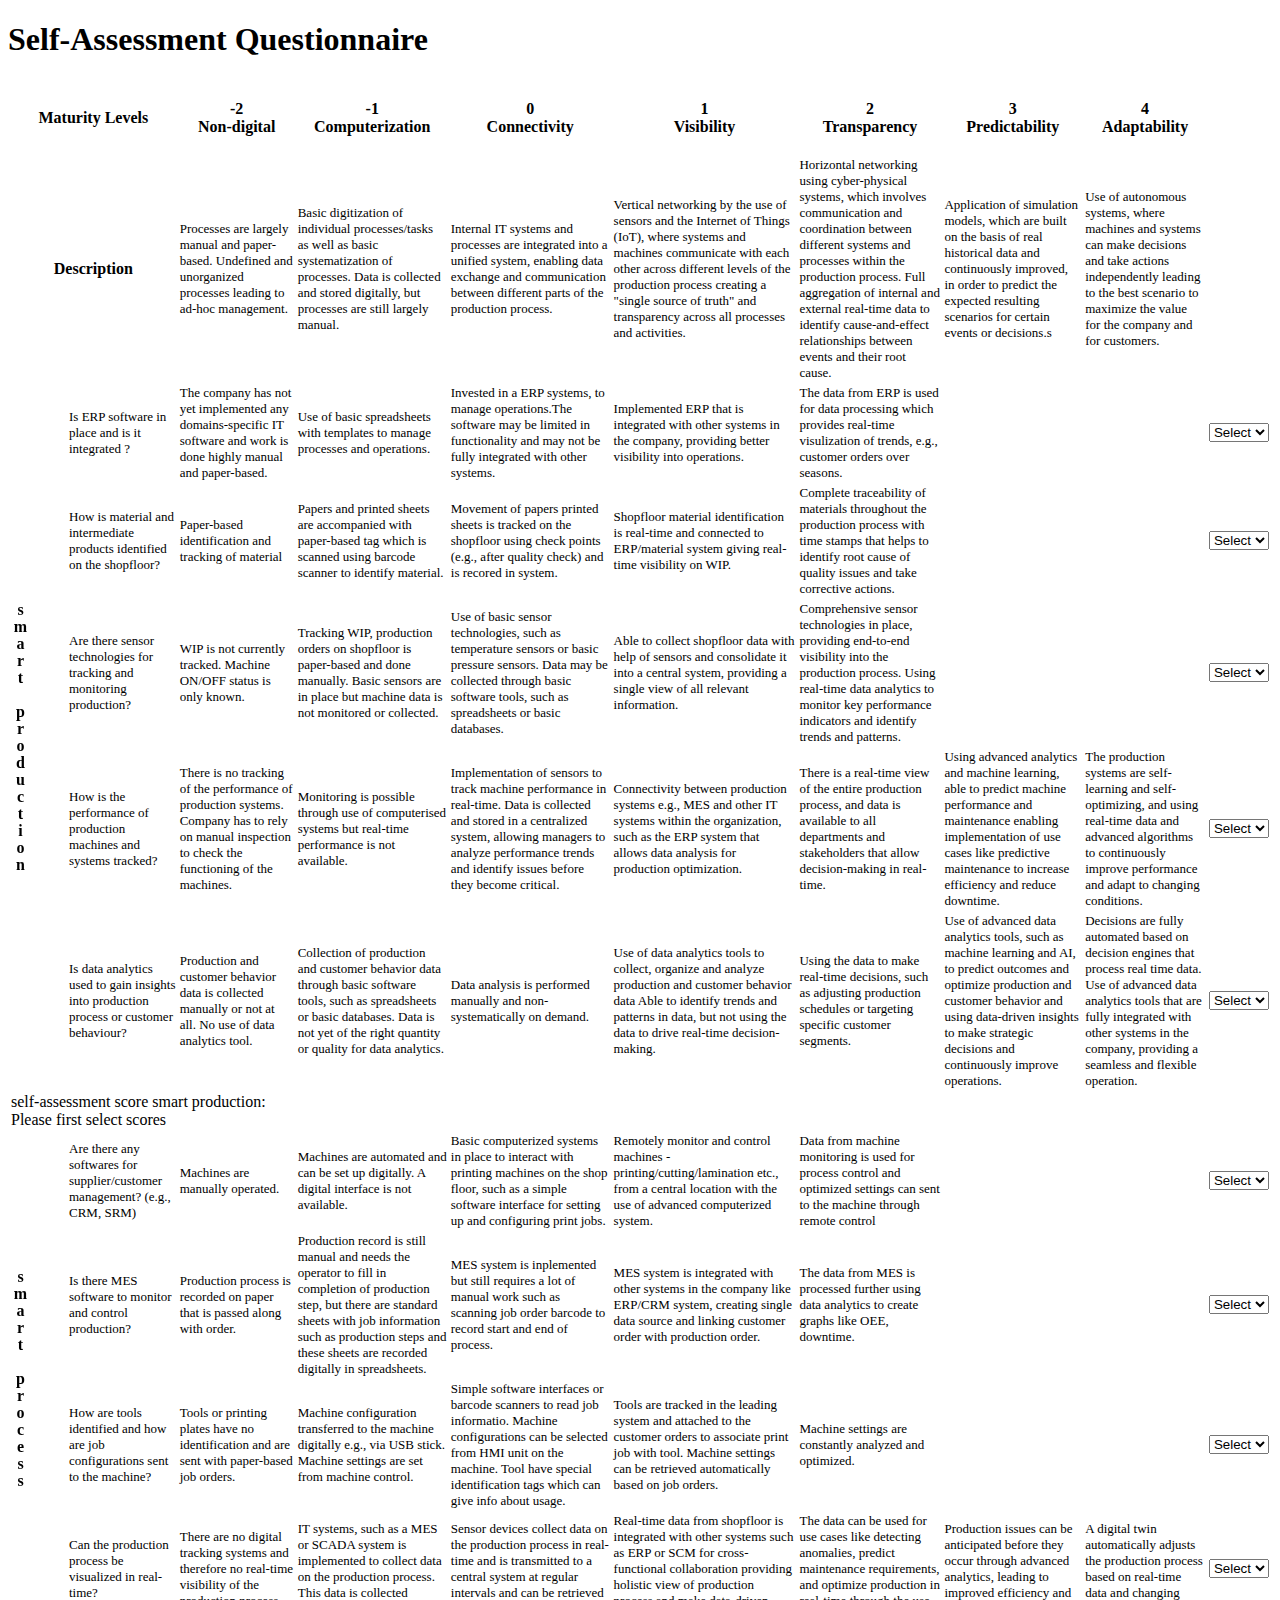
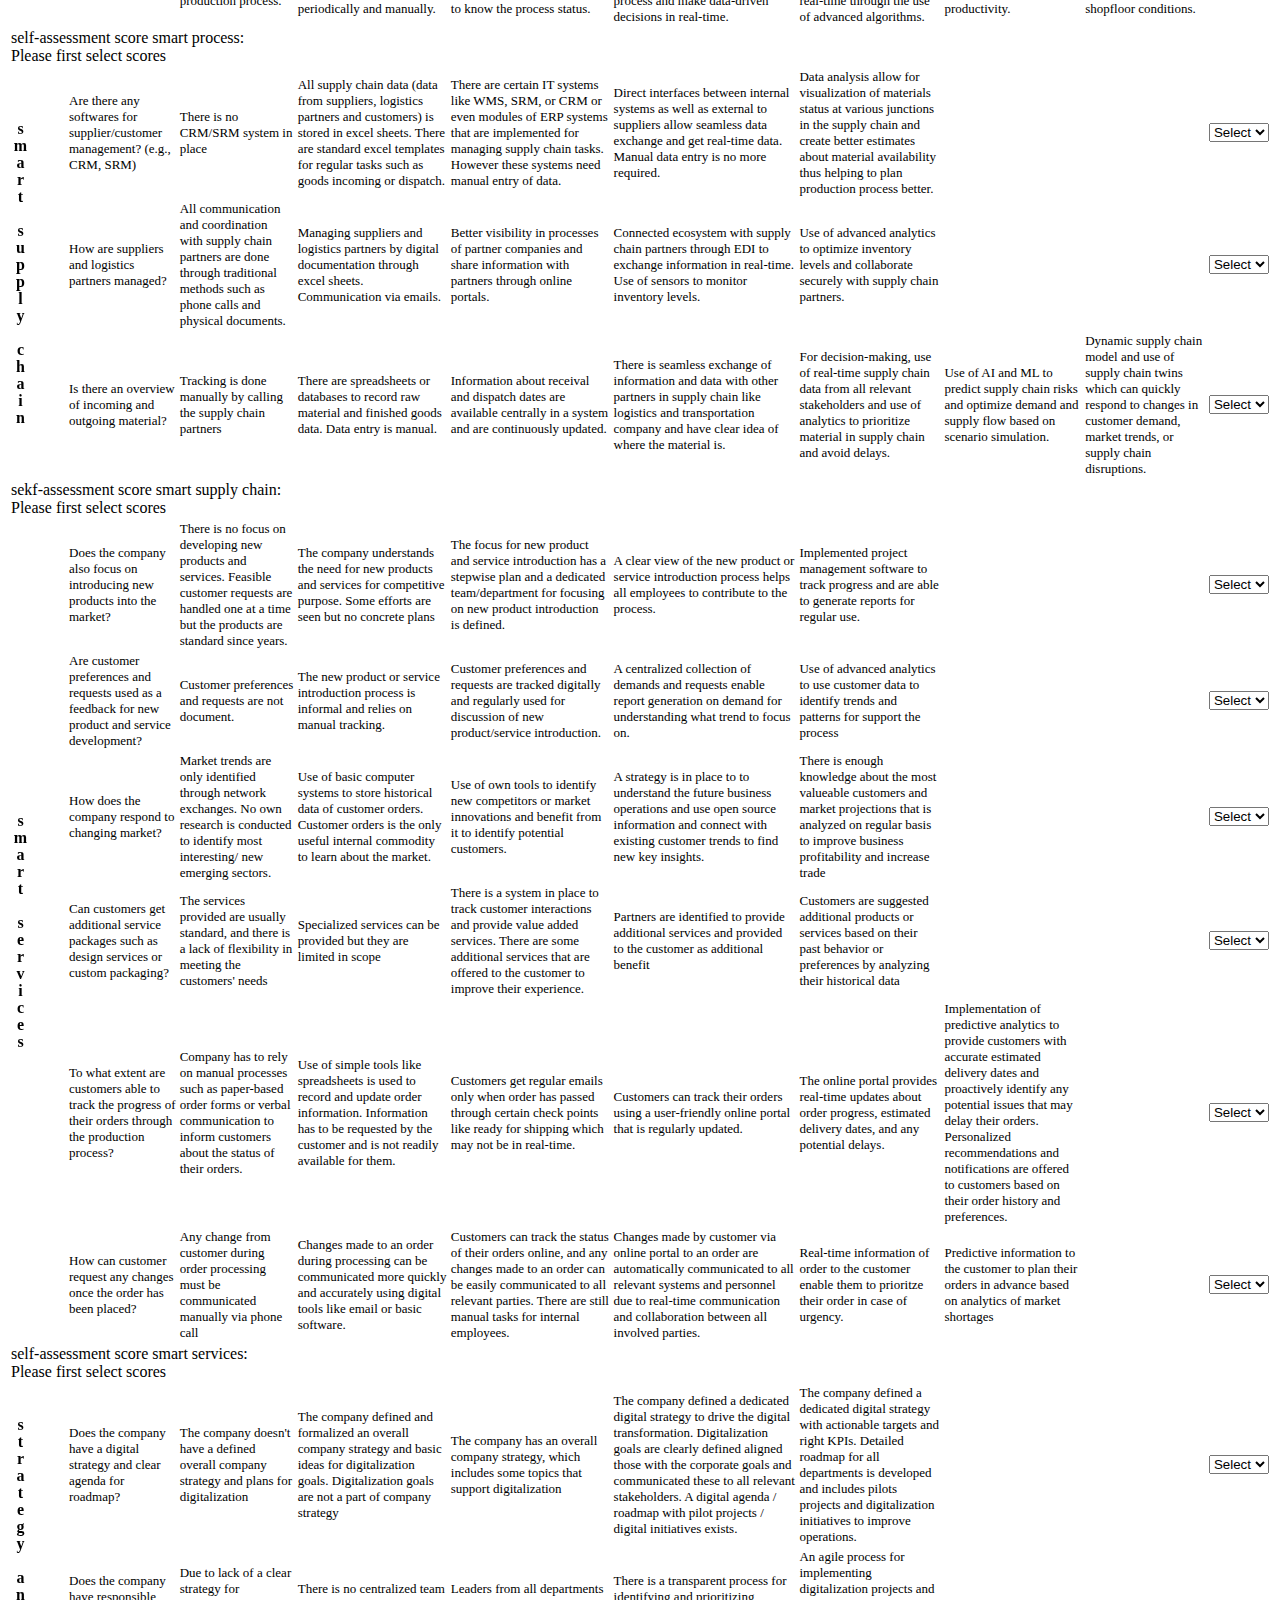
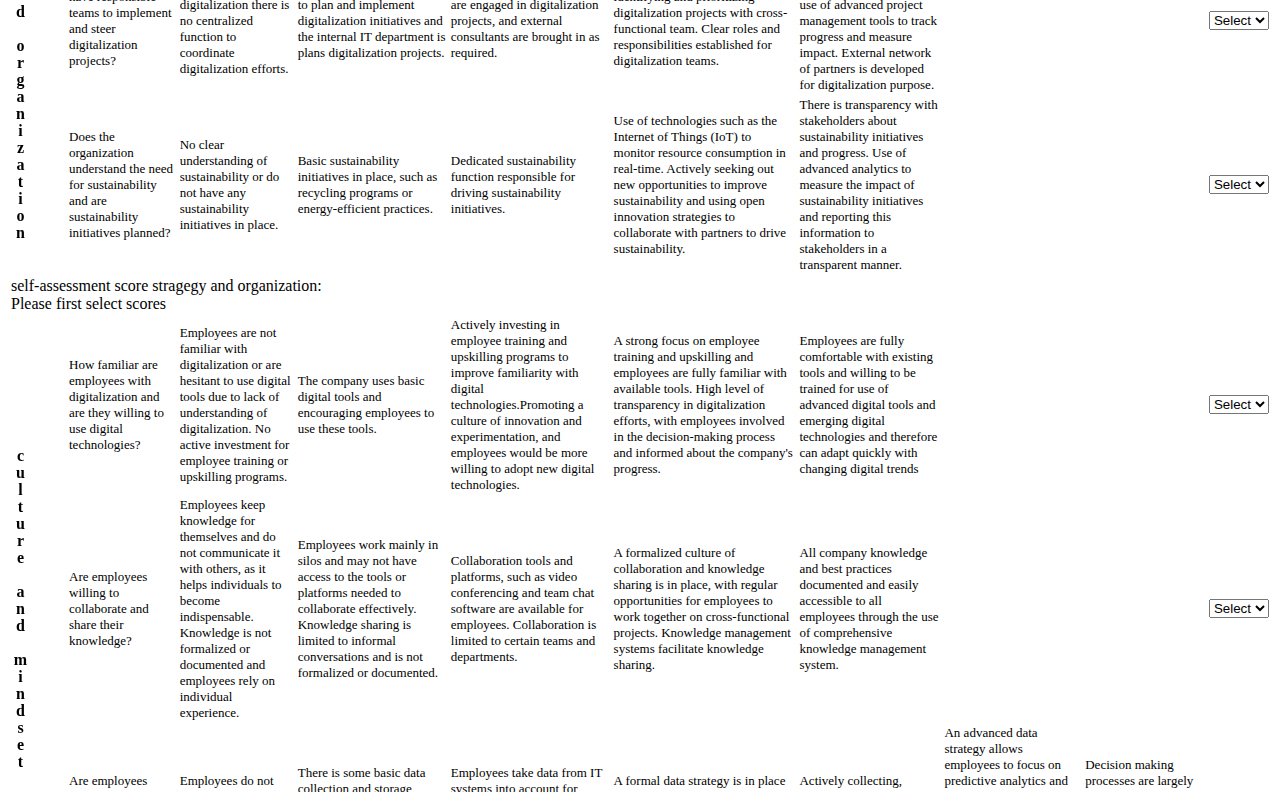
==== dick-questionnaire/index.html @ 184a1702 "chore: repository restructure" ====
<!doctype html>
<html lang="en">
  <head>
    <meta charset="utf-8">
    <meta name="viewport" content="width=device-width, initial-scale=1">
    <title>Self-Assessment Questionnaire</title>
    <script src="https://cdn.jsdelivr.net/npm/bootstrap@5.2.3/dist/js/bootstrap.bundle.min.js" integrity="sha384-kenU1KFdBIe4zVF0s0G1M5b4hcpxyD9F7jL+jjXkk+Q2h455rYXK/7HAuoJl+0I4" crossorigin="anonymous"></script>
    <script src="https://cdn.jsdelivr.net/npm/@popperjs/core@2.11.6/dist/umd/popper.min.js" integrity="sha384-oBqDVmMz9ATKxIep9tiCxS/Z9fNfEXiDAYTujMAeBAsjFuCZSmKbSSUnQlmh/jp3" crossorigin="anonymous"></script>
    <script src="https://cdn.jsdelivr.net/npm/bootstrap@5.2.3/dist/js/bootstrap.min.js" integrity="sha384-cuYeSxntonz0PPNlHhBs68uyIAVpIIOZZ5JqeqvYYIcEL727kskC66kF92t6Xl2V" crossorigin="anonymous"></script>
    <script src="./js/index.js"></script>
    <link href="https://cdn.jsdelivr.net/npm/bootstrap@5.2.3/dist/css/bootstrap.min.css" rel="stylesheet" integrity="sha384-rbsA2VBKQhggwzxH7pPCaAqO46MgnOM80zW1RWuH61DGLwZJEdK2Kadq2F9CUG65" crossorigin="anonymous">
    <link href="./css/index.css" rel="stylesheet" />
  </head>
  <body>
    <div class="container-fluid">
      <div class="row">
        <div class="col">
          <h1 class="text-center">Self-Assessment Questionnaire</h1>
        </div>
      </div>
      <div class="row">
        <table class="table">
          <thead>
            <tr>
              <th scope="col" colspan="2">Maturity Levels</th>
              <th scope="col">
                <div>-2</div>
                <div>Non-digital</div>
              </th>
              <th scope="col">
                <div>-1</div>
                <div>Computerization</div>
              </th>
              <th scope="col">
                <div>0</div>
                <div>Connectivity</div>
              </th>
              <th scope="col">
                <div>1</div>
                <div>Visibility</div>
              </th>
              <th scope="col">
                <div>2</div>
                <div>Transparency</div>
              </th>
              <th scope="col">
                <div>3</div>
                <div>Predictability</div>
              </th>
              <th scope="col">
                <div>4</div>
                <div>Adaptability</div>
              </th>
              <th scope="col"></th>
            </tr>
          </thead>
          <tbody>
            <tr>
              <th scope="row" colspan="2">Description</th>
              <td class="description">Processes are largely manual and paper-based. Undefined and unorganized processes leading to ad-hoc management.</td>
              <td class="description">Basic digitization of individual processes/tasks as well as basic systematization of processes. Data is collected and stored digitally, but processes are still largely manual.</td>
              <td class="description">Internal IT systems and processes are integrated into a unified system, enabling data exchange and communication between different parts of the production process.</td>
              <td class="description">Vertical networking by the use of sensors and the Internet of Things (IoT), where systems and machines communicate with each other across different levels of the production process creating a "single source of truth" and transparency across all processes and activities.</td>
              <td class="description">Horizontal networking using cyber-physical systems, which involves communication and coordination between different systems and processes within the production process. Full aggregation of internal and external real-time data to identify cause-and-effect relationships between events and their root cause.</td>
              <td class="description">Application of simulation models, which are built on the basis of real historical data and continuously improved, in order to predict the expected resulting scenarios for certain events or decisions.s</td>
              <td class="description">Use of autonomous systems, where machines and systems can make decisions and take actions independently leading to the best scenario to maximize the value for the company and for customers.</td>
              <td class="description"></td>
            </tr>








            <tr class="smart-production">
              <th class="vertical-container" scope="row" rowspan="5">
                <div class="vertical text-uppercase">smart production</div>
              </th>
              <td class="description">Is ERP software in place and is it integrated ?</td>
              <td class="description">The company has not yet implemented any domains-specific IT software and work is done highly manual and paper-based.</td>
              <td class="description">Use of basic spreadsheets with templates to manage processes and operations.</td>
              <td class="description">Invested in a ERP systems, to manage operations.The software may be limited in functionality and may not be fully integrated with other systems.</td>
              <td class="description">Implemented ERP that is integrated with other systems in the company, providing better visibility into operations.</td>
              <td class="description">The data from ERP is used for data processing which provides real-time visulization of trends, e.g., customer orders over seasons.</td>
              <td></td>
              <td></td>
              <td>
                <select class="custom-select" onchange='selectHandler("smart-production")()'>
                  <option selected>Select</option>
                  <option value="-2">-2</option>
                  <option value="-1">-1</option>
                  <option value="0">0</option>
                  <option value="1">1</option>
                  <option value="2">2</option>
                </select>
              </td>
            </tr>
            <tr class="smart-production">
              <td class="description">How is material and intermediate products identified on the shopfloor?</td>
              <td class="description">Paper-based identification and tracking of material</td>
              <td class="description">Papers and printed sheets are accompanied with paper-based tag which is scanned using barcode scanner to identify material.</td>
              <td class="description">Movement of papers printed sheets is tracked on the shopfloor using check points (e.g., after quality check) and is recored in system.</td>
              <td class="description">Shopfloor material identification is real-time and connected to ERP/material system giving real-time visibility on WIP.</td>
              <td class="description">Complete traceability of materials throughout the production process with time stamps that helps to identify root cause of quality issues and take corrective actions.</td>
              <td></td>
              <td></td>
              <td>
                <select class="custom-select" onchange='selectHandler("smart-production")()'>
                  <option selected>Select</option>
                  <option value="-2">-2</option>
                  <option value="-1">-1</option>
                  <option value="0">0</option>
                  <option value="1">1</option>
                  <option value="2">2</option>
                </select>
              </td>
            </tr>
            <tr class="smart-production">
              <td class="description">Are there sensor technologies for tracking and monitoring production?</td>
              <td class="description">WIP is not currently tracked. Machine ON/OFF status is only known.</td>
              <td class="description">Tracking WIP, production orders on shopfloor is paper-based and done manually. Basic sensors are in place but machine data is not monitored or collected.</td>
              <td class="description">Use of basic sensor technologies, such as temperature sensors or basic pressure sensors. Data may be collected through basic software tools, such as spreadsheets or basic databases.</td>
              <td class="description">Able to collect shopfloor data with help of sensors and consolidate it into a central system, providing a single view of all relevant information.</td>
              <td class="description">Comprehensive sensor technologies in place, providing end-to-end visibility into the production process. Using real-time data analytics to monitor key performance indicators and identify trends and patterns.</td>
              <td></td>
              <td></td>
              <td>
                <select class="custom-select" onchange='selectHandler("smart-production")()'>
                  <option selected>Select</option>
                  <option value="-2">-2</option>
                  <option value="-1">-1</option>
                  <option value="0">0</option>
                  <option value="1">1</option>
                  <option value="2">2</option>
                </select>
              </td>
            </tr>
            <tr class="smart-production">
              <td class="description">How is the performance of production machines and systems tracked?</td>
              <td class="description">There is no tracking of the performance of production systems. Company has to rely on manual inspection to check the functioning of the machines.</td>
              <td class="description">Monitoring is possible through use of computerised systems but real-time performance is not available.</td>
              <td class="description">Implementation of sensors to track machine performance in real-time. Data is collected and stored in a centralized system, allowing managers to analyze performance trends and identify issues before they become critical.</td>
              <td class="description">Connectivity between production systems e.g., MES and other IT systems within the organization, such as the ERP system that allows data analysis for production optimization.</td>
              <td class="description">There is a real-time view of the entire production process, and data is available to all departments and stakeholders that allow decision-making in real-time.</td>
              <td class="description">Using advanced analytics and machine learning, able to predict machine performance and maintenance enabling implementation of use cases like predictive maintenance to increase efficiency and reduce downtime.</td>
              <td class="description">The production systems are self-learning and self-optimizing, and using real-time data and advanced algorithms to continuously improve performance and adapt to changing conditions.</td>
              <td>
                <select class="custom-select" onchange='selectHandler("smart-production")()'>
                  <option selected>Select</option>
                  <option value="-2">-2</option>
                  <option value="-1">-1</option>
                  <option value="0">0</option>
                  <option value="1">1</option>
                  <option value="2">2</option>
                  <option value="3">3</option>
                  <option value="4">4</option>
                </select>
              </td>
            </tr>
            <tr class="smart-production">
              <td class="description">Is data analytics used to gain insights into production process or customer behaviour?</td>
              <td class="description">Production and customer behavior data is collected manually or not at all. No use of data analytics tool.</td>
              <td class="description">Collection of production and customer behavior data through basic software tools, such as spreadsheets or basic databases. Data is not yet of the right quantity or quality for data analytics.</td>
              <td class="description">Data analysis is performed manually and non-systematically on demand.</td>
              <td class="description">Use of data analytics tools to collect, organize and analyze production and customer behavior data Able to identify trends and patterns in data, but not using the data to drive real-time decision-making.</td>
              <td class="description">Using the data to make real-time decisions, such as adjusting production schedules or targeting specific customer segments.</td>
              <td class="description">Use of advanced data analytics tools, such as machine learning and AI, to predict outcomes and optimize production and customer behavior and using data-driven insights to make strategic decisions and continuously improve operations.</td>
              <td class="description">Decisions are fully automated based on decision engines that process real time data. Use of advanced data analytics tools that are fully integrated with other systems in the company, providing a seamless and flexible operation.</td>
              <td>
                <select class="custom-select" onchange='selectHandler("smart-production")()'>
                  <option selected>Select</option>
                  <option value="-2">-2</option>
                  <option value="-1">-1</option>
                  <option value="0">0</option>
                  <option value="1">1</option>
                  <option value="2">2</option>
                  <option value="3">3</option>
                  <option value="4">4</option>
                </select>
              </td>
            </tr>
            <tr class="smart-production">
              <td class="text-center" colspan="10">
                <div class="text-uppercase">self-assessment score smart production:</div>
                <div class="score">Please first select scores</div>
              </td>
            </tr>








            <tr class="smart-process">
              <th scope="row" rowspan="4">
                <div class="vertical text-uppercase">smart process</div>
              </th>
              <td class="description">Are there any softwares for supplier/customer management? (e.g., CRM, SRM)</td>
              <td class="description">Machines are manually operated.</td>
              <td class="description">Machines are automated and can be set up digitally. A digital interface is not available.</td>
              <td class="description">Basic computerized systems in place to interact with printing machines on the shop floor, such as a simple software interface for setting up and configuring print jobs.</td>
              <td class="description">Remotely monitor and control machines - printing/cutting/lamination etc., from a central location with the use of advanced computerized system.</td>
              <td class="description">Data from machine monitoring is used for process control and optimized settings can sent to the machine through remote control</td>
              <td></td>
              <td></td>
              <td>
                <select class="custom-select" onchange='selectHandler("smart-process")()'>
                  <option selected>Select</option>
                  <option value="-2">-2</option>
                  <option value="-1">-1</option>
                  <option value="0">0</option>
                  <option value="1">1</option>
                  <option value="2">2</option>
                </select>
              </td>
            </tr>
            <tr class="smart-process">
              <td class="description">Is there MES software to monitor and control production?</td>
              <td class="description">Production process is recorded on paper that is passed along with order.</td>
              <td class="description">Production record is still manual and needs the operator to fill in completion of production step, but there are standard sheets with job information such as production steps and these sheets are recorded digitally in spreadsheets.</td>
              <td class="description">MES system is inplemented but still requires a lot of manual work such as scanning job order barcode to record start and end of process.</td>
              <td class="description">MES system is integrated with other systems in the company like ERP/CRM system, creating single data source and linking customer order with production order.</td>
              <td class="description">The data from MES is processed further using data analytics to create graphs like OEE, downtime. </td>
              <td></td>
              <td></td>
              <td>
                <select class="custom-select" onchange='selectHandler("smart-process")()'>
                  <option selected>Select</option>
                  <option value="-2">-2</option>
                  <option value="-1">-1</option>
                  <option value="0">0</option>
                  <option value="1">1</option>
                  <option value="2">2</option>
                </select>
              </td>
            </tr>
            <tr class="smart-process">
              <td class="description">How are tools identified and how are job configurations sent to the machine?</td>
              <td class="description">Tools or printing plates have no identification and are sent with paper-based job orders. </td>
              <td class="description">Machine configuration transferred to the machine digitally e.g., via USB stick. Machine settings are set from machine control.</td>
              <td class="description">Simple software interfaces or barcode scanners to read job informatio. Machine configurations can be selected from HMI unit on the machine. Tool have special identification tags which can give info about usage.</td>
              <td class="description">Tools are tracked in the leading system and attached to the customer orders to associate print job with tool. Machine settings can be retrieved automatically based on job orders.</td>
              <td class="description">Machine settings are constantly analyzed and optimized. </td>
              <td></td>
              <td></td>
              <td>
                <select class="custom-select" onchange='selectHandler("smart-process")()'>
                  <option selected>Select</option>
                  <option value="-2">-2</option>
                  <option value="-1">-1</option>
                  <option value="0">0</option>
                  <option value="1">1</option>
                  <option value="2">2</option>
                </select>
              </td>
            </tr>
            <tr class="smart-process">
              <td class="description">Can the production process be visualized in real-time?</td>
              <td class="description">There are no digital tracking systems and therefore no real-time visibility of the production process.</td>
              <td class="description">IT systems, such as a MES or SCADA system is implemented to collect data on the production process. This data is collected periodically and manually.</td>
              <td class="description">Sensor devices collect data on the production process in real-time and is transmitted to a central system at regular intervals and can be retrieved to know the process status.</td>
              <td class="description">Real-time data from shopfloor is integrated with other systems such as ERP or SCM for cross-functional collaboration providing holistic view of production process and make data-driven decisions in real-time.</td>
              <td class="description">The data can be used for use cases like detecting anomalies, predict maintenance requirements, and optimize production in real-time through the use of advanced algorithms.</td>
              <td class="description">Production issues can be anticipated before they occur through advanced analytics, leading to improved efficiency and productivity.</td>
              <td class="description">A digital twin automatically adjusts the production process based on real-time data and changing shopfloor conditions.</td>
              <td>
                <select class="custom-select" onchange='selectHandler("smart-process")()'>
                  <option selected>Select</option>
                  <option value="-2">-2</option>
                  <option value="-1">-1</option>
                  <option value="0">0</option>
                  <option value="1">1</option>
                  <option value="2">2</option>
                  <option value="3">3</option>
                </select>
              </td>
            </tr>
            <tr class="smart-process">
              <td class="text-center" colspan="10">
                <div class="text-uppercase">self-assessment score smart process:</div>
                <div class="score">Please first select scores</div>
              </td>
            </tr>







            <tr class="smart-supply-chain">
              <th scope="row" rowspan="3">
                <div class="vertical text-uppercase">smart supply chain</div>
              </th>
              <td class="description">Are there any softwares for supplier/customer management? (e.g., CRM, SRM)</td>
              <td class="description">There is no CRM/SRM system in place</td>
              <td class="description">All supply chain data (data from suppliers, logistics partners and customers) is stored in excel sheets. There are standard excel templates for regular tasks such as goods incoming or dispatch.</td>
              <td class="description">There are certain IT systems like WMS, SRM, or CRM or even modules of ERP systems that are implemented for managing supply chain tasks. However these systems need manual entry of data.</td>
              <td class="description">Direct interfaces between internal systems as well as external to suppliers allow seamless data exchange and get real-time data. Manual data entry is no more required.</td>
              <td class="description">Data analysis allow for visualization of materials status at various junctions in the supply chain and create better estimates about material availability thus helping to plan production process better.</td>
              <td></td>
              <td></td>
              <td>
                <select class="custom-select" onchange='selectHandler("smart-supply-chain")()'>
                  <option selected>Select</option>
                  <option value="-2">-2</option>
                  <option value="-1">-1</option>
                  <option value="0">0</option>
                  <option value="1">1</option>
                  <option value="2">2</option>
                </select>
              </td>
            </tr>
            <tr class="smart-supply-chain">
              <td class="description">How are suppliers and logistics partners managed?</td>
              <td class="description">All communication and coordination with supply chain partners are done through traditional methods such as phone calls and physical documents.</td>
              <td class="description">Managing suppliers and logistics partners by digital documentation through excel sheets. Communication via emails.</td>
              <td class="description">Better visibility in processes of partner companies and share information with partners through online portals.</td>
              <td class="description">Connected ecosystem with supply chain partners through EDI to exchange information in real-time. Use of sensors to monitor inventory levels.</td>
              <td class="description">Use of advanced analytics to optimize inventory levels and collaborate securely with supply chain partners.</td>
              <td></td>
              <td></td>
              <td>
                <select class="custom-select" onchange='selectHandler("smart-supply-chain")()'>
                  <option selected>Select</option>
                  <option value="-2">-2</option>
                  <option value="-1">-1</option>
                  <option value="0">0</option>
                  <option value="1">1</option>
                  <option value="2">2</option>
                </select>
              </td>
            </tr>
            <tr class="smart-supply-chain">
              <td class="description">Is there an overview of incoming and outgoing material?</td>
              <td class="description">Tracking is done manually by calling the supply chain partners</td>
              <td class="description">There are spreadsheets or databases to record raw material and finished goods data. Data entry is manual.</td>
              <td class="description">Information about receival and dispatch dates are available centrally in a system and are continuously updated.</td>
              <td class="description">There is seamless exchange of information and data with other partners in supply chain like logistics and transportation company and have clear idea of where the material is.</td>
              <td class="description">For decision-making, use of real-time supply chain data from all relevant stakeholders and use of analytics to prioritize material in supply chain and avoid delays.</td>
              <td class="description">Use of AI and ML to predict supply chain risks and optimize demand and supply flow based on scenario simulation.</td>
              <td class="description">Dynamic supply chain model and use of supply chain twins which can quickly respond to changes in customer demand, market trends, or supply chain disruptions.</td>
              <td>
                <select class="custom-select" onchange='selectHandler("smart-supply-chain")()'>
                  <option selected>Select</option>
                  <option value="-2">-2</option>
                  <option value="-1">-1</option>
                  <option value="0">0</option>
                  <option value="1">1</option>
                  <option value="2">2</option>
                  <option value="3">3</option>
                  <option value="4">4</option>
                </select>
              </td>
            </tr>
            <tr class="smart-supply-chain">
              <td class="text-center" colspan="10">
                <div class="text-uppercase">sekf-assessment score smart supply chain:</div>
                <div class="score">Please first select scores</div>
              </td>
            </tr>








            <tr class="smart-services">
              <th scope="row" rowspan="6">
                <div class="vertical text-uppercase">smart services</div>
              </th>
              <td class="description">Does the company also focus on introducing new products into the market?</td>
              <td class="description">There is no focus on developing new products and services. Feasible customer requests are handled one at a time but the products are standard since years. </td>
              <td class="description">The company understands the need for new products and services for competitive purpose. Some efforts are seen but no concrete plans</td>
              <td class="description">The focus for new product and service introduction has a stepwise plan and a dedicated team/department for focusing on new product introduction is defined.</td>
              <td class="description">A clear view of the new product or service introduction process helps all employees to contribute to the process. </td>
              <td class="description">Implemented project management software to track progress and are able to generate reports for regular use.</td>
              <td></td>
              <td></td>
              <td>
                <select class="custom-select" onchange='selectHandler("smart-services")()'>
                  <option selected>Select</option>
                  <option value="-2">-2</option>
                  <option value="-1">-1</option>
                  <option value="0">0</option>
                  <option value="1">1</option>
                  <option value="2">2</option>
                </select>
              </td>
            </tr>
            <tr class="smart-services">
              <td class="description">Are customer preferences and requests used as a feedback for new product and service development?</td>
              <td class="description">Customer preferences and requests are not document.</td>
              <td class="description">The new product or service introduction process is informal and relies on manual tracking.</td>
              <td class="description">Customer preferences and requests are tracked digitally and regularly used for discussion of new product/service introduction.</td>
              <td class="description">A centralized collection of demands and requests enable report generation on demand for understanding what trend to focus on.</td>
              <td class="description">Use of advanced analytics to use customer data to identify trends and patterns for support the process</td>
              <td></td>
              <td></td>
              <td>
                <select class="custom-select" onchange='selectHandler("smart-services")()'>
                  <option selected>Select</option>
                  <option value="-2">-2</option>
                  <option value="-1">-1</option>
                  <option value="0">0</option>
                  <option value="1">1</option>
                  <option value="2">2</option>
                </select>
              </td>
            </tr>
            <tr class="smart-services">
              <td class="description">How does the company respond to changing market?</td>
              <td class="description">Market trends are only identified through network exchanges. No own research is conducted to identify most interesting/ new emerging sectors. </td>
              <td class="description">Use of basic computer systems to store historical data of customer orders. Customer orders is the only useful internal commodity to learn about the market. </td>
              <td class="description">Use of own tools to identify new competitors or market innovations and benefit from it to identify potential customers. </td>
              <td class="description">A strategy is in place to to understand the future business operations and use open source information and connect with existing customer trends to find new key insights.</td>
              <td class="description">There is enough knowledge about the most valueable customers and market projections that is analyzed on regular basis to improve business profitability and increase trade</td>
              <td class="description"></td>
              <td class="description"></td>
              <td>
                <select class="custom-select" onchange='selectHandler("smart-services")()'>
                  <option selected>Select</option>
                  <option value="-2">-2</option>
                  <option value="-1">-1</option>
                  <option value="0">0</option>
                  <option value="1">1</option>
                  <option value="2">2</option>
                </select>
              </td>
            </tr>
            <tr class="smart-services">
              <td class="description">Can customers get additional service packages such as design services or custom packaging?</td>
              <td class="description">The services provided are usually standard, and there is a lack of flexibility in meeting the customers' needs</td>
              <td class="description">Specialized services can be provided but they are limited in scope</td>
              <td class="description">There is a system in place to track customer interactions and provide value added services. There are some additional services that are offered to the customer to improve their experience. </td>
              <td class="description">Partners are identified to provide additional services and provided to the customer as additional benefit</td>
              <td class="description">Customers are suggested additional products or services based on their past behavior or preferences by analyzing their historical data</td>
              <td class="description"></td>
              <td class="description"></td>
              <td>
                <select class="custom-select" onchange='selectHandler("smart-services")()'>
                  <option selected>Select</option>
                  <option value="-2">-2</option>
                  <option value="-1">-1</option>
                  <option value="0">0</option>
                  <option value="1">1</option>
                  <option value="2">2</option>
                </select>
              </td>
            </tr>
            <tr class="smart-services">
              <td class="description">To what extent are customers able to track the progress of their orders through the production process?</td>
              <td class="description">Company has to rely on manual processes such as paper-based order forms or verbal communication to inform customers about the status of their orders.</td>
              <td class="description">Use of simple tools like spreadsheets is used to record and update order information. Information has to be requested by the customer and is not readily available for them. </td>
              <td class="description">Customers get regular emails only when order has passed through certain check points like ready for shipping which may not be in real-time.</td>
              <td class="description">Customers can track their orders using a user-friendly online portal that is regularly updated.</td>
              <td class="description">The online portal provides real-time updates about order progress, estimated delivery dates, and any potential delays.</td>
              <td class="description">Implementation of predictive analytics to provide customers with accurate estimated delivery dates and proactively identify any potential issues that may delay their orders. Personalized recommendations and notifications are offered to customers based on their order history and preferences.</td>
              <td class="description"></td>
              <td>
                <select class="custom-select" onchange='selectHandler("smart-services")()'>
                  <option selected>Select</option>
                  <option value="-2">-2</option>
                  <option value="-1">-1</option>
                  <option value="0">0</option>
                  <option value="1">1</option>
                  <option value="2">2</option>
                  <option value="3">3</option>
                </select>
              </td>
            </tr>
            <tr class="smart-services">
              <td class="description">How can customer request any changes once the order has been placed?</td>
              <td class="description">Any change from customer during order processing must be communicated manually via phone call</td>
              <td class="description">Changes made to an order during processing can be communicated more quickly and accurately using digital tools like email or basic software.</td>
              <td class="description">Customers can track the status of their orders online, and any changes made to an order can be easily communicated to all relevant parties. There are still manual tasks for internal employees.</td>
              <td class="description">Changes made by customer via online portal to an order are automatically communicated to all relevant systems and personnel due to real-time communication and collaboration between all involved parties.</td>
              <td class="description">Real-time information of order to the customer enable them to prioritze their order in case of urgency. </td>
              <td class="description">Predictive information to the customer to plan their orders in advance based on analytics of market shortages</td>
              <td class="description"></td>
              <td>
                <select class="custom-select" onchange='selectHandler("smart-services")()'>
                  <option selected>Select</option>
                  <option value="-2">-2</option>
                  <option value="-1">-1</option>
                  <option value="0">0</option>
                  <option value="1">1</option>
                  <option value="2">2</option>
                  <option value="3">3</option>
                </select>
              </td>
            </tr>
            <tr class="smart-services">
              <td class="text-center" colspan="10">
                <div class="text-uppercase">self-assessment score smart services:</div>
                <div class="score">Please first select scores</div>
              </td>
            </tr>





            <tr class="strategy-and-organization">
              <th scope="row" rowspan="3">
                <div class="vertical text-uppercase">strategy and organization</div>
              </th>
              <td class="description">Does the company have a digital strategy and clear agenda for roadmap?</td>
              <td class="description">The company doesn't have a defined overall company strategy and plans for digitalization</td>
              <td class="description">The company defined and formalized an overall company strategy and basic ideas for digitalization goals. Digitalization goals are not a part of company strategy</td>
              <td class="description">The company has an overall company strategy, which includes some topics that support digitalization </td>
              <td class="description">The company defined a dedicated digital strategy to drive the digital transformation. Digitalization goals are clearly defined aligned those with the corporate goals and communicated these to all relevant stakeholders. A digital agenda / roadmap with pilot projects / digital initiatives exists.</td>
              <td class="description">The company defined a dedicated digital strategy with actionable targets and right KPIs. Detailed roadmap for all departments is developed and includes pilots projects and digitalization initiatives to improve operations. </td>
              <td class="description"></td>
              <td class="description"></td>
              <td>
                <select class="custom-select" onchange='selectHandler("strategy-and-organization")()'>
                  <option selected>Select</option>
                  <option value="-2">-2</option>
                  <option value="-1">-1</option>
                  <option value="0">0</option>
                  <option value="1">1</option>
                  <option value="2">2</option>
                </select>
              </td>
            </tr>
            <tr class="strategy-and-organization">
              <td class="description">Does the company have responsible teams to implement and steer digitalization projects?</td>
              <td class="description">Due to lack of a clear strategy for digitalization there is no centralized function to coordinate digitalization efforts.</td>
              <td class="description">There is no centralized team to plan and implement digitalization initiatives and the  internal IT department is plans digitalization projects.</td>
              <td class="description">Leaders from all departments are engaged in digitalization projects, and external consultants are brought in as required.</td>
              <td class="description">There is a transparent process for identifying and prioritizing digitalization projects with cross-functional team. Clear roles and responsibilities established  for digitalization teams. </td>
              <td class="description">An agile process for implementing digitalization projects and use of advanced project management tools to track progress and measure impact. External network of partners is developed for digitalization purpose.</td>
              <td class="description"></td>
              <td class="description"></td>
              <td>
                <select class="custom-select" onchange='selectHandler("strategy-and-organization")()'>
                  <option selected>Select</option>
                  <option value="-2">-2</option>
                  <option value="-1">-1</option>
                  <option value="0">0</option>
                  <option value="1">1</option>
                  <option value="2">2</option>
                </select>
              </td>
            </tr>
            <tr class="strategy-and-organization">
              <td class="description">Does the organization understand the need for sustainability and are sustainability initiatives planned?</td>
              <td class="description">No clear understanding of sustainability or do not have any sustainability initiatives in place.</td>
              <td class="description">Basic sustainability initiatives in place, such as recycling programs or energy-efficient practices.</td>
              <td class="description">Dedicated sustainability function responsible for driving sustainability initiatives.</td>
              <td class="description">Use of technologies such as the Internet of Things (IoT) to monitor resource consumption in real-time. Actively seeking out new opportunities to improve sustainability and using open innovation strategies to collaborate with partners to drive sustainability.</td>
              <td class="description">There is transparency with stakeholders about sustainability initiatives and progress. Use of advanced analytics to measure the impact of sustainability initiatives and reporting this information to stakeholders in a transparent manner.</td>
              <td class="description"></td>
              <td class="description"></td>
              <td>
                <select class="custom-select" onchange='selectHandler("strategy-and-organization")()'>
                  <option selected>Select</option>
                  <option value="-2">-2</option>
                  <option value="-1">-1</option>
                  <option value="0">0</option>
                  <option value="1">1</option>
                  <option value="2">2</option>
                </select>
              </td>
            </tr>
            <tr class="strategy-and-organization">
              <td class="text-center" colspan="10">
                <div class="text-uppercase">self-assessment score stragegy and organization:</div>
                <div class="score">Please first select scores</div>
              </td>
            </tr>






            <tr class="culture-and-mindset">
              <th scope="row" rowspan="3">
                <div class="vertical text-uppercase">culture and mindset</div>
              </th>
              <td class="description">How familiar are employees with digitalization and are they willing to use digital technologies?</td>
              <td class="description">Employees are not familiar with digitalization or are hesitant to use digital tools due to lack of understanding of digitalization. No active investment for employee training or upskilling programs.</td>
              <td class="description">The company uses basic digital tools and encouraging employees to use these tools.</td>
              <td class="description">Actively investing in employee training and upskilling programs to improve familiarity with digital technologies.Promoting a culture of innovation and experimentation, and employees would be more willing to adopt new digital technologies.</td>
              <td class="description">A strong focus on employee training and upskilling and employees are fully familiar with available tools. High level of transparency in digitalization efforts, with employees involved in the decision-making process and informed about the company's progress.</td>
              <td class="description">Employees are fully comfortable with existing tools and willing to be trained for use of advanced digital tools and emerging digital technologies and therefore can adapt quickly with changing digital trends</td>
              <td class="description"></td>
              <td class="description"></td>
              <td>
                <select class="custom-select" onchange='selectHandler("culture-and-mindset")()'>
                  <option selected>Select</option>
                  <option value="-2">-2</option>
                  <option value="-1">-1</option>
                  <option value="0">0</option>
                  <option value="1">1</option>
                  <option value="2">2</option>
                </select>
              </td>
            </tr>
            <tr class="culture-and-mindset">
              <td class="description">Are employees willing to collaborate and share their knowledge?</td>
              <td class="description">Employees keep knowledge for themselves and do not communicate it with others, as it helps individuals to become indispensable. Knowledge is not formalized or documented and employees rely on individual experience.</td>
              <td class="description">Employees work mainly in silos and may not have access to the tools or platforms needed to collaborate effectively. Knowledge sharing is limited to informal conversations and is not formalized or documented.</td>
              <td class="description">Collaboration tools and platforms, such as video conferencing and team chat software are available for employees. Collaboration is limited to certain teams and departments.</td>
              <td class="description">A formalized culture of collaboration and knowledge sharing is in place, with regular opportunities for employees to work together on cross-functional projects. Knowledge management systems facilitate knowledge sharing.</td>
              <td class="description">All company knowledge and best practices documented and easily accessible to all employees through the use of comprehensive knowledge management system.</td>
              <td class="description"></td>
              <td class="description"></td>
              <td>
                <select class="custom-select" onchange='selectHandler("culture-and-mindset")()'>
                  <option selected>Select</option>
                  <option value="-2">-2</option>
                  <option value="-1">-1</option>
                  <option value="0">0</option>
                  <option value="1">1</option>
                  <option value="2">2</option>
                </select>
              </td>
            </tr>
            <tr class="culture-and-mindset">
              <td class="description">Are employees willing to make use of data and trust data to make decisions?</td>
              <td class="description">Employees do not use data and make decisions solely based on experience and gut feeling.</td>
              <td class="description">There is some basic data collection and storage capabilities but employees do not use this data and have no expertise to analyse the data</td>
              <td class="description">Employees take data from IT systems into account for decision making but not fully utilizing the available data sources. They mainly rely on experience.</td>
              <td class="description">A formal data strategy is in place enabling employees to make use of data for informed decision making but do not have comprehensive understanding.</td>
              <td class="description">Actively collecting, analyzing, and using data to inform decision making across all areas of the business.</td>
              <td class="description">An advanced data strategy allows employees to focus on predictive analytics and machine learning. Employees are fully trained in advanced data analysis techniques, and data-driven decision making is an integral part of the company culture.</td>
              <td class="description">Decision making processes are largely automated, employees supervise the decisions and intervene in exceptional cases only.</td>
              <td>
                <select class="custom-select" onchange='selectHandler("culture-and-mindset")()'>
                  <option selected>Select</option>
                  <option value="-2">-2</option>
                  <option value="-1">-1</option>
                  <option value="0">0</option>
                  <option value="1">1</option>
                  <option value="2">2</option>
                  <option value="3">3</option>
                  <option value="4">4</option>
                </select>
              </td>
            </tr>
            <tr class="culture-and-mindset">
              <td class="text-center" colspan="10">
                <div class="text-uppercase">self-assessment score culture and mindset:</div>
                <div class="score">Please first select scores</div>
              </td>
            </tr>
          </tbody>
        </table>
      </div>
    </div>
  </body>
</html>
---- dick-questionnaire/css/index.css ----
table {
  position: relative;
}

thead th[scope="col"] {
  position: sticky;
  top: 0;
  height: 70px;
  background: white;
  z-index: 100;
}

.description {
  font-size: small;
}

.vertical-container {
  position: relative;
}

.vertical {
  writing-mode: vertical-rl;
  text-orientation: upright;
  position: sticky;
  top: 70px;
}
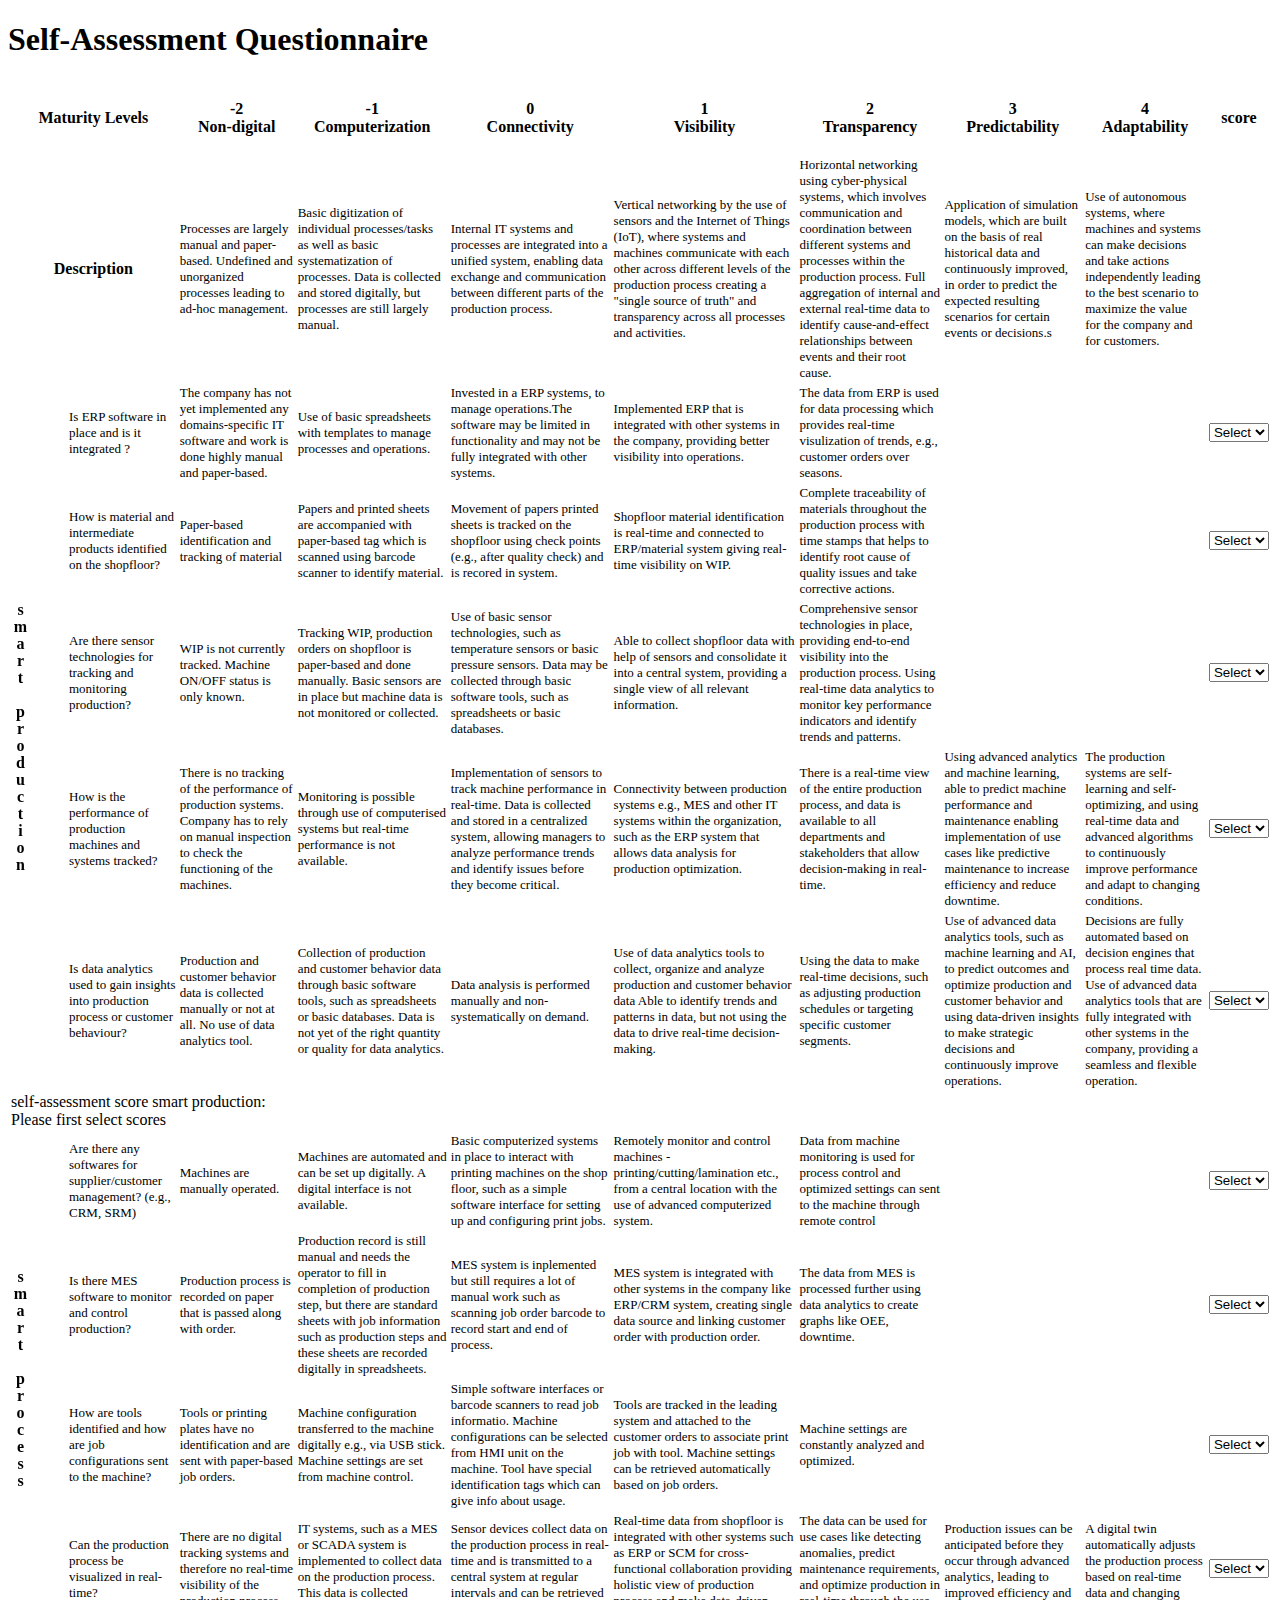
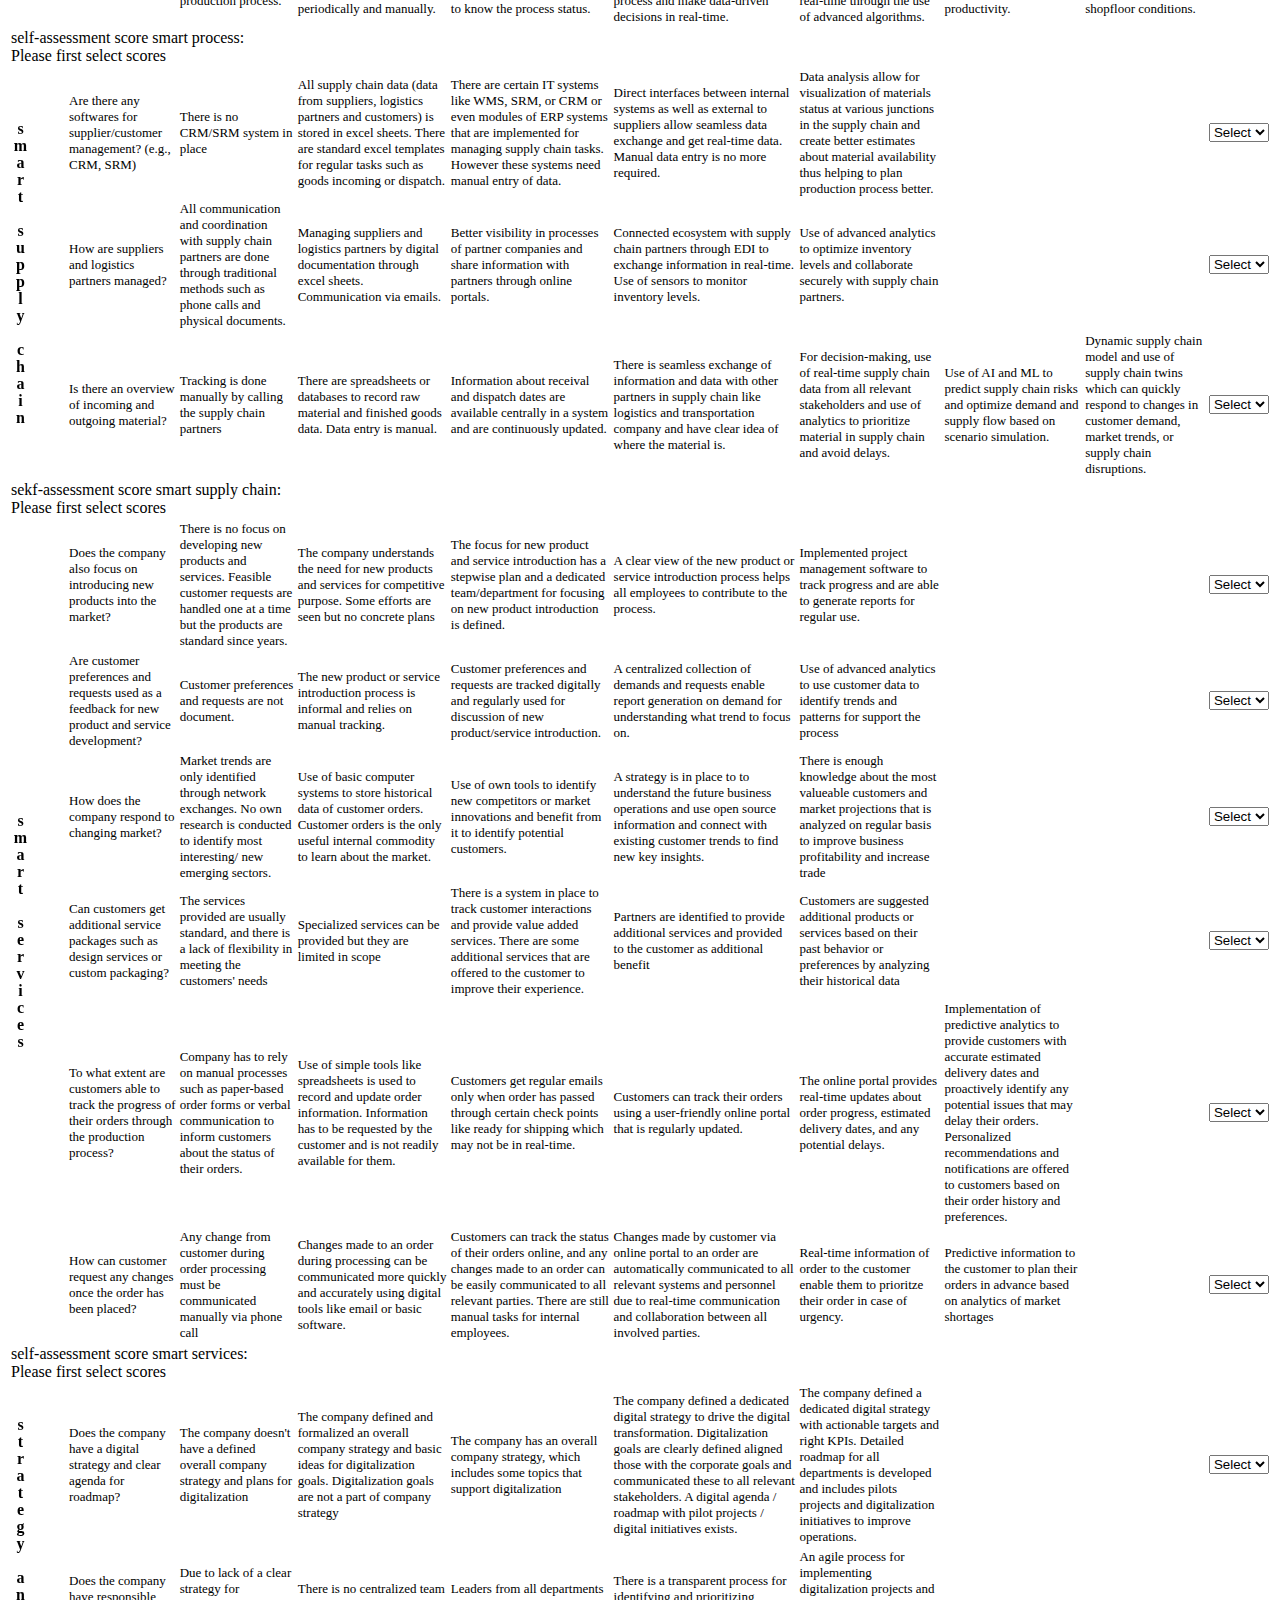
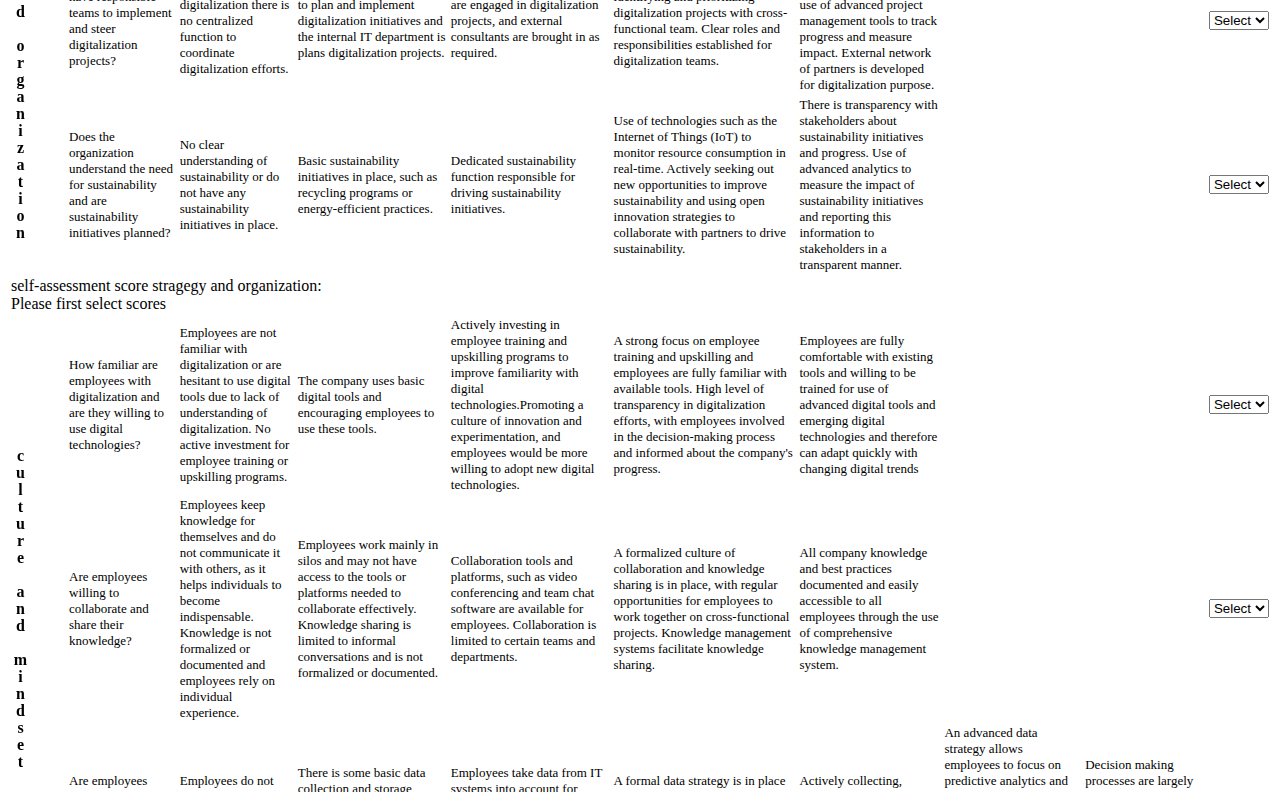
==== commit f3e7ca1b: "feat: add SCORE header" ====
--- a/dick-questionnaire/index.html
+++ b/dick-questionnaire/index.html
@@ -51,7 +51,9 @@
                 <div>4</div>
                 <div>Adaptability</div>
               </th>
-              <th scope="col"></th>
+              <th scope="col">
+                <div class="text-uppercase">score</div>
+              </th>
             </tr>
           </thead>
           <tbody>
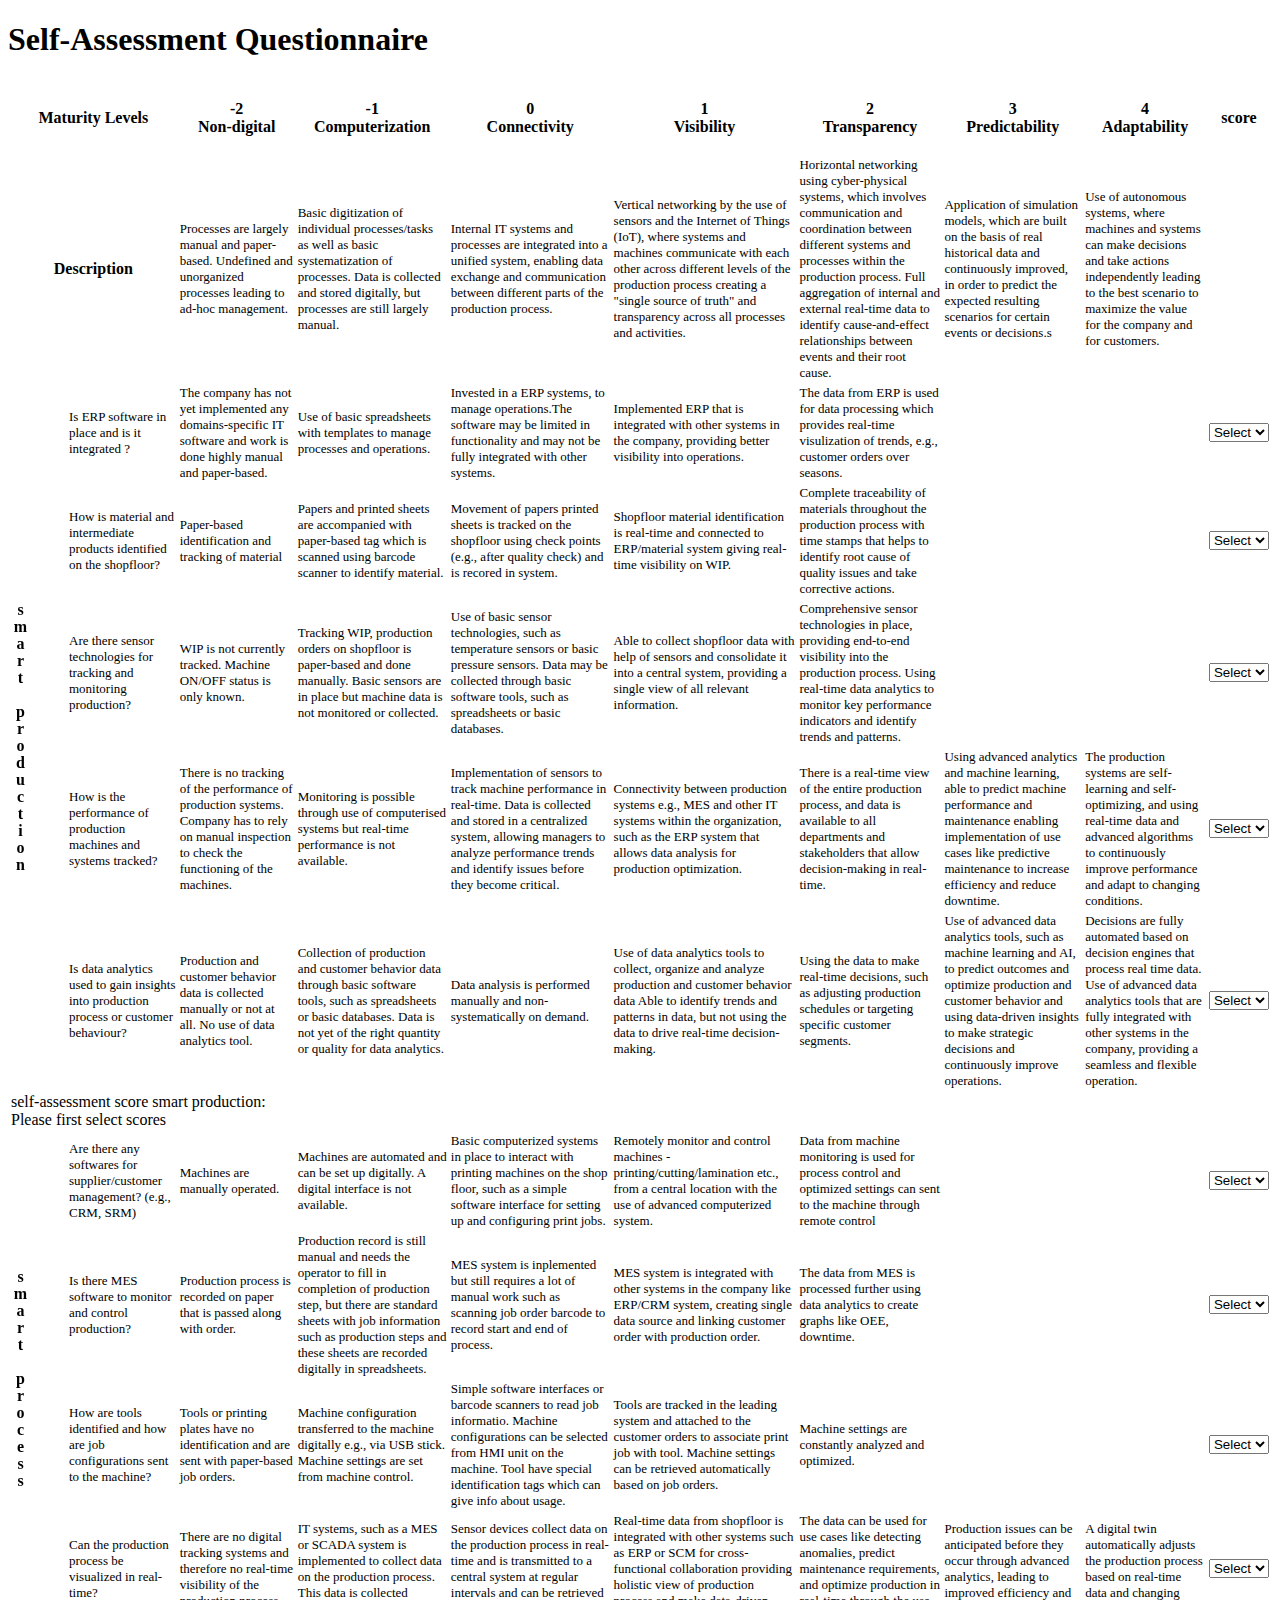
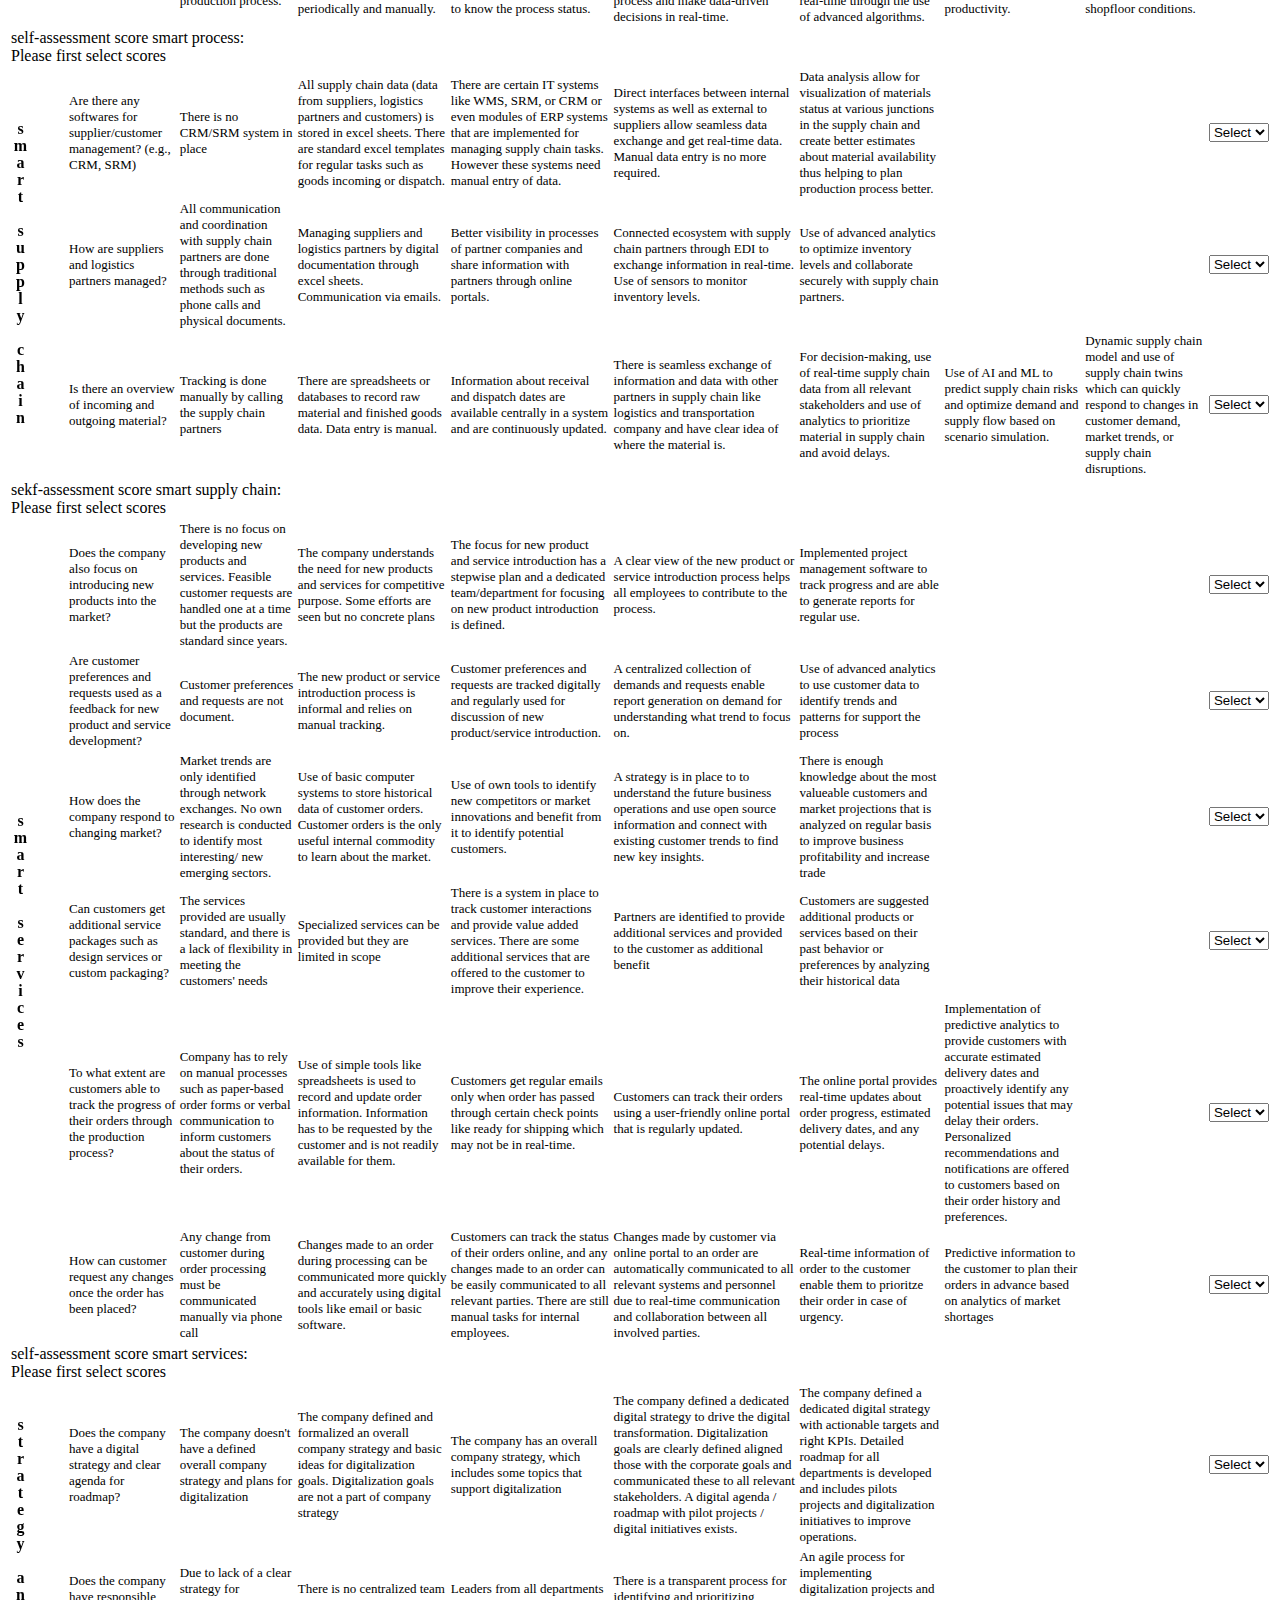
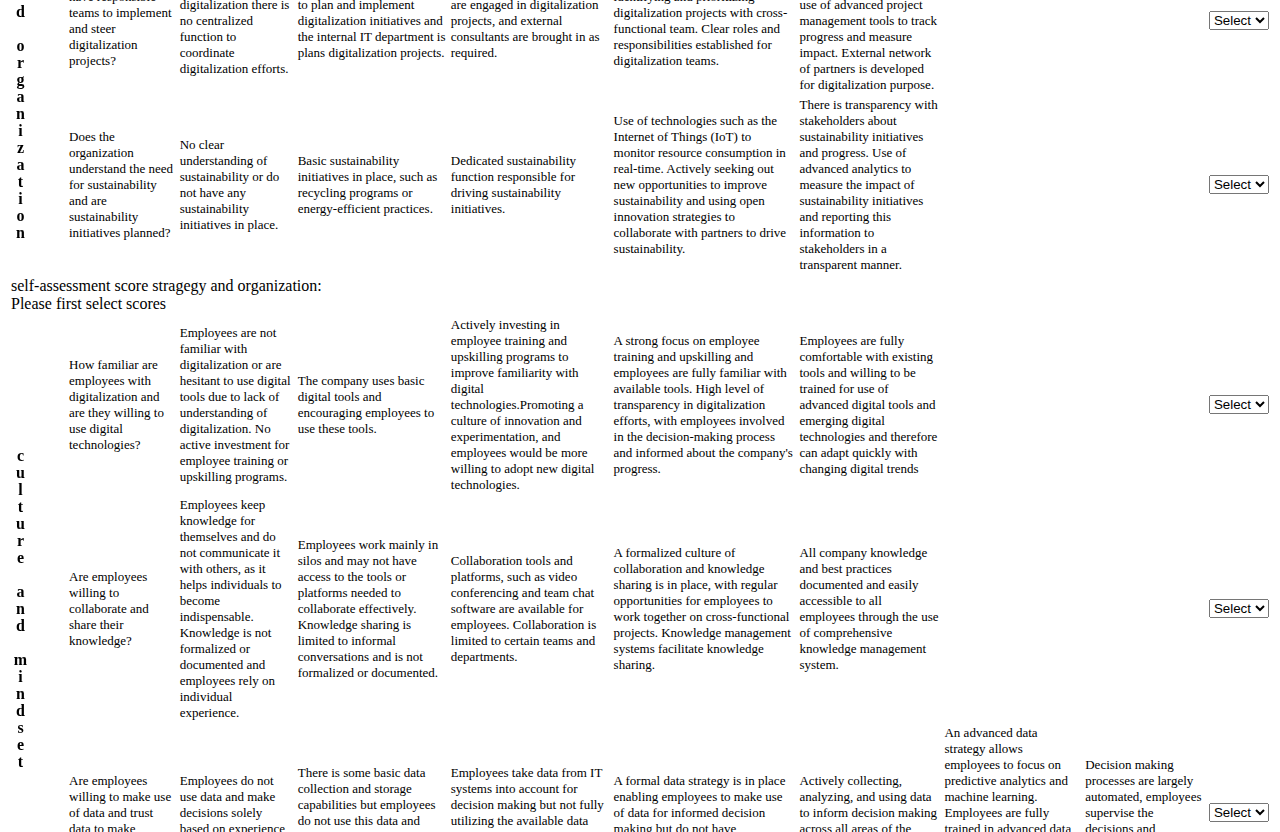
==== commit 3c700f35: "feat: add total score" ====
--- a/dick-questionnaire/index.html
+++ b/dick-questionnaire/index.html
@@ -655,6 +655,14 @@
                 <div class="score">Please first select scores</div>
               </td>
             </tr>
+
+
+            <tr class="total-score">
+              <td class="text-center" colspan="10">
+                <div class="text-capitalize">overall self-assessment score:</div>
+                <div class="score">Please enter all the scores to see the result!</div>
+              </td>
+            </tr>
           </tbody>
         </table>
       </div>
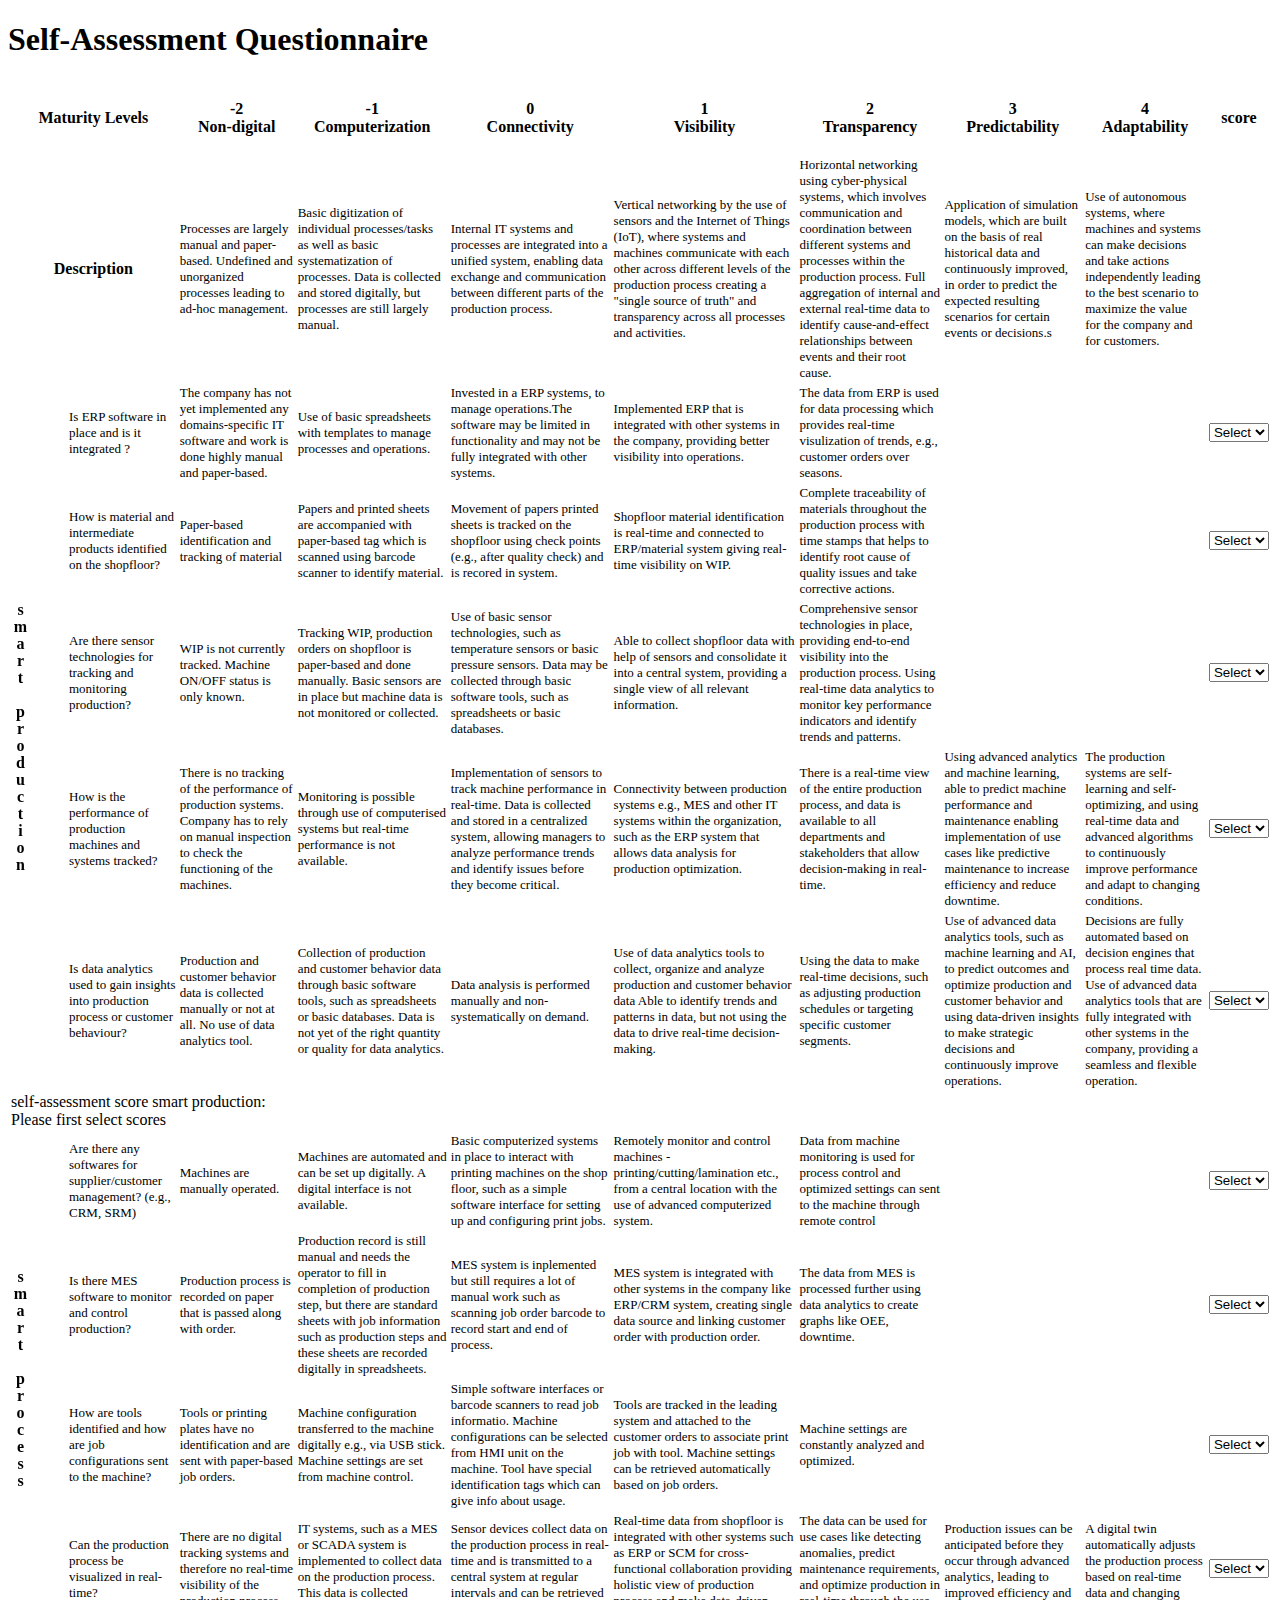
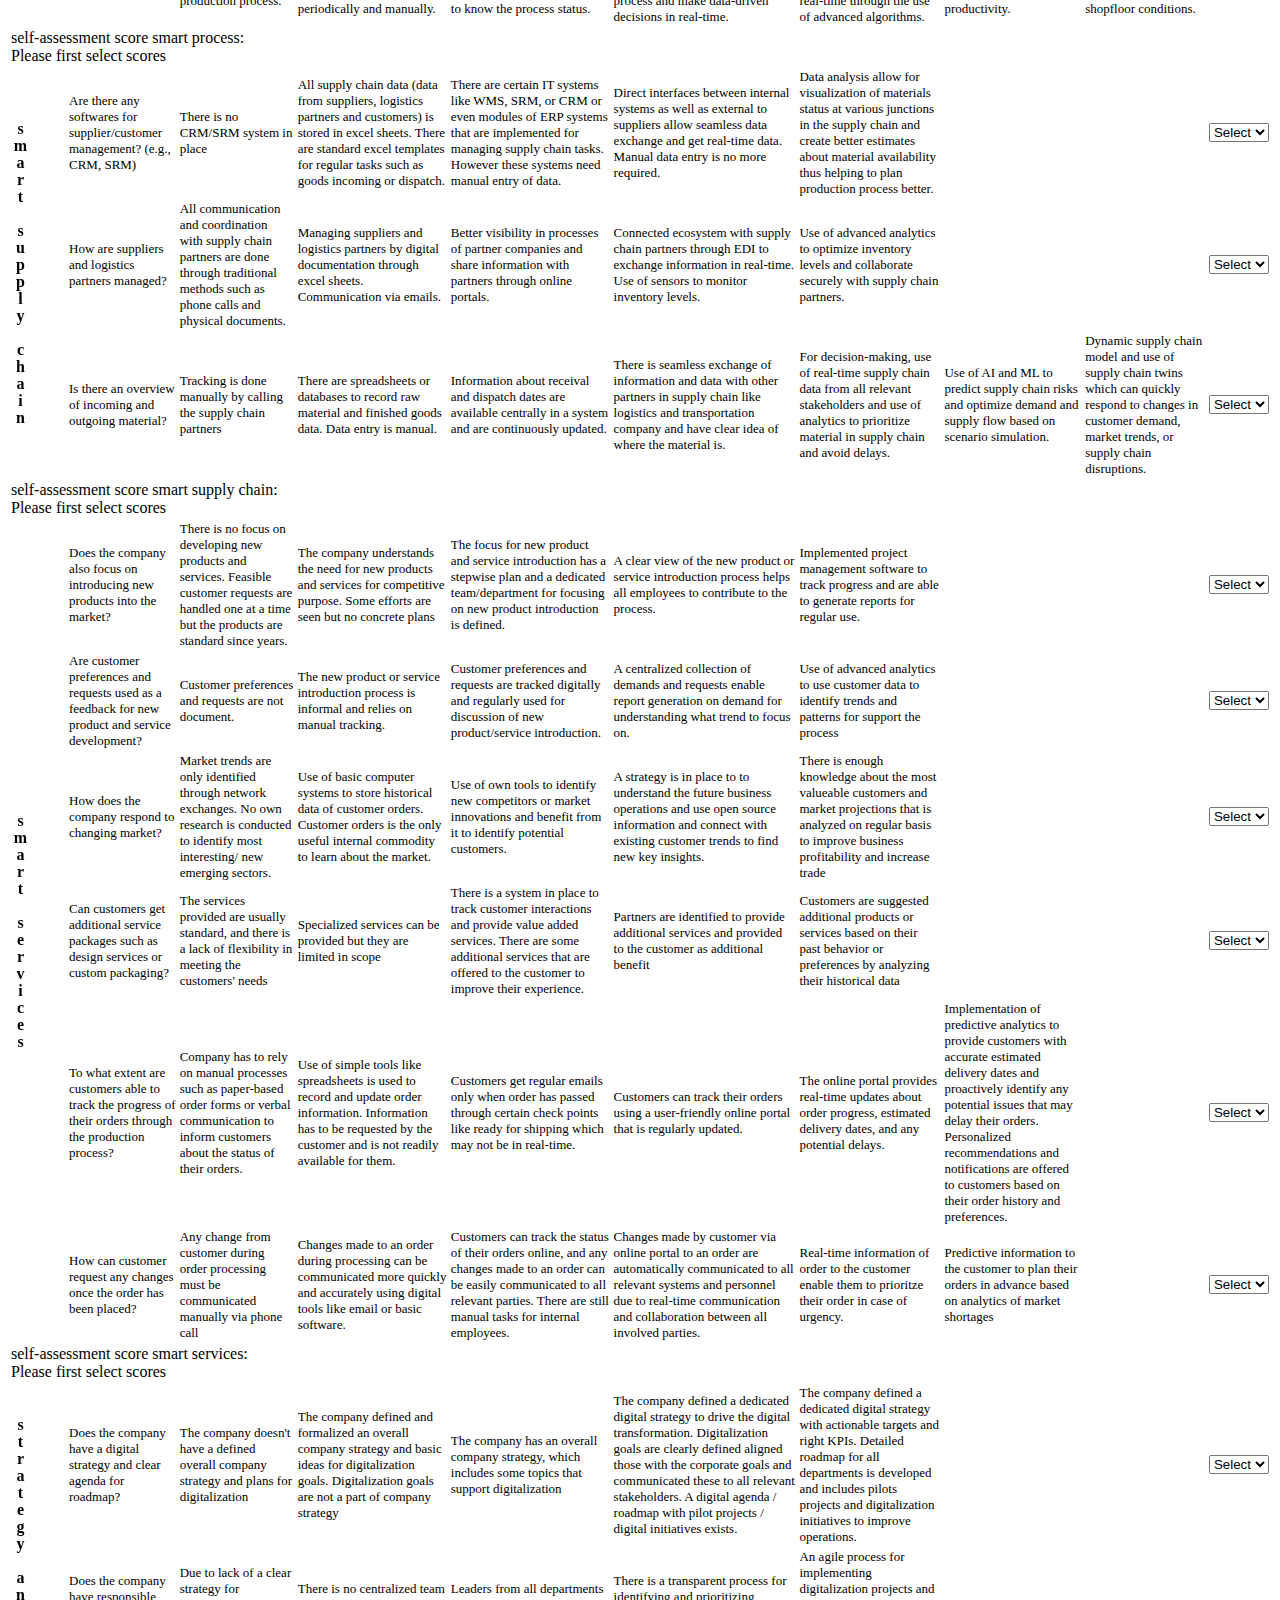
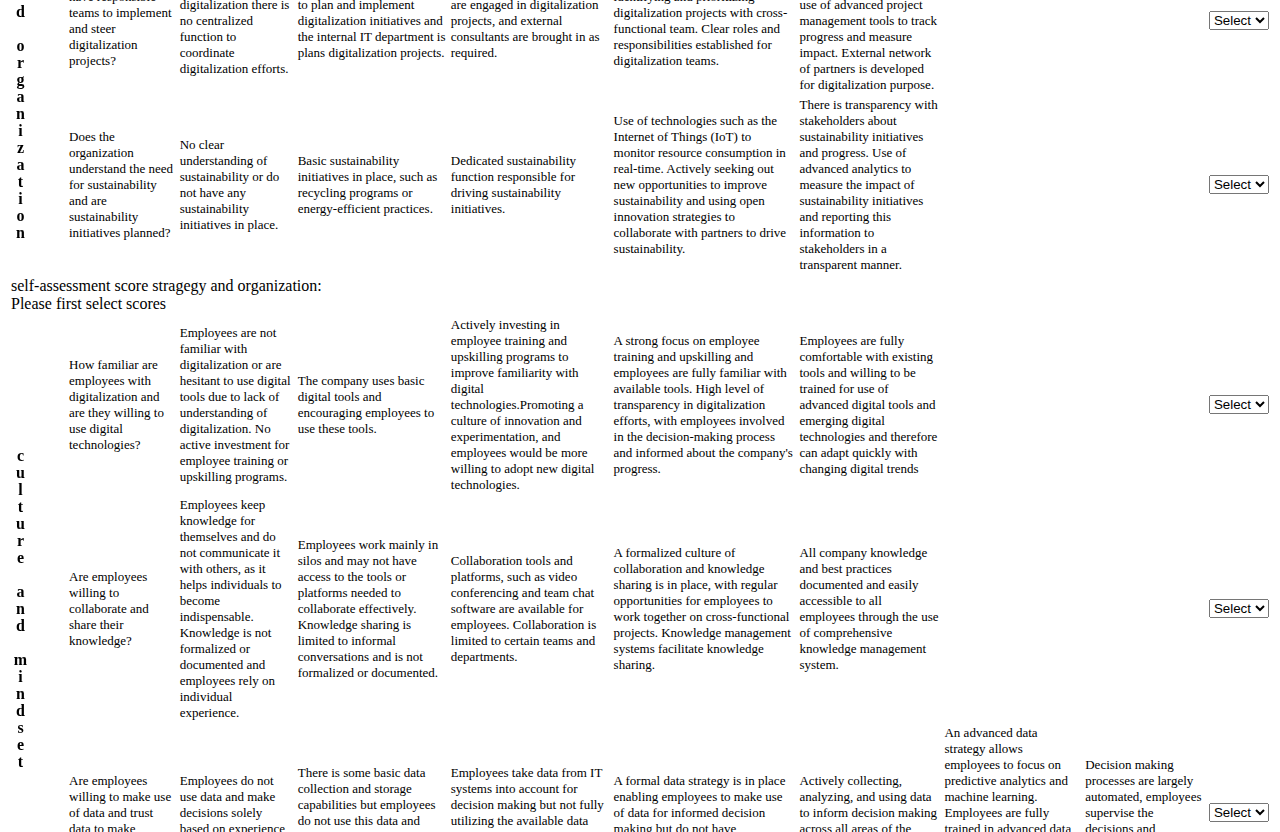
==== commit bf81c100: "chore: restructure js script" ====
--- a/dick-questionnaire/index.html
+++ b/dick-questionnaire/index.html
@@ -361,7 +361,7 @@
             </tr>
             <tr class="smart-supply-chain">
               <td class="text-center" colspan="10">
-                <div class="text-uppercase">sekf-assessment score smart supply chain:</div>
+                <div class="text-uppercase">self-assessment score smart supply chain:</div>
                 <div class="score">Please first select scores</div>
               </td>
             </tr>
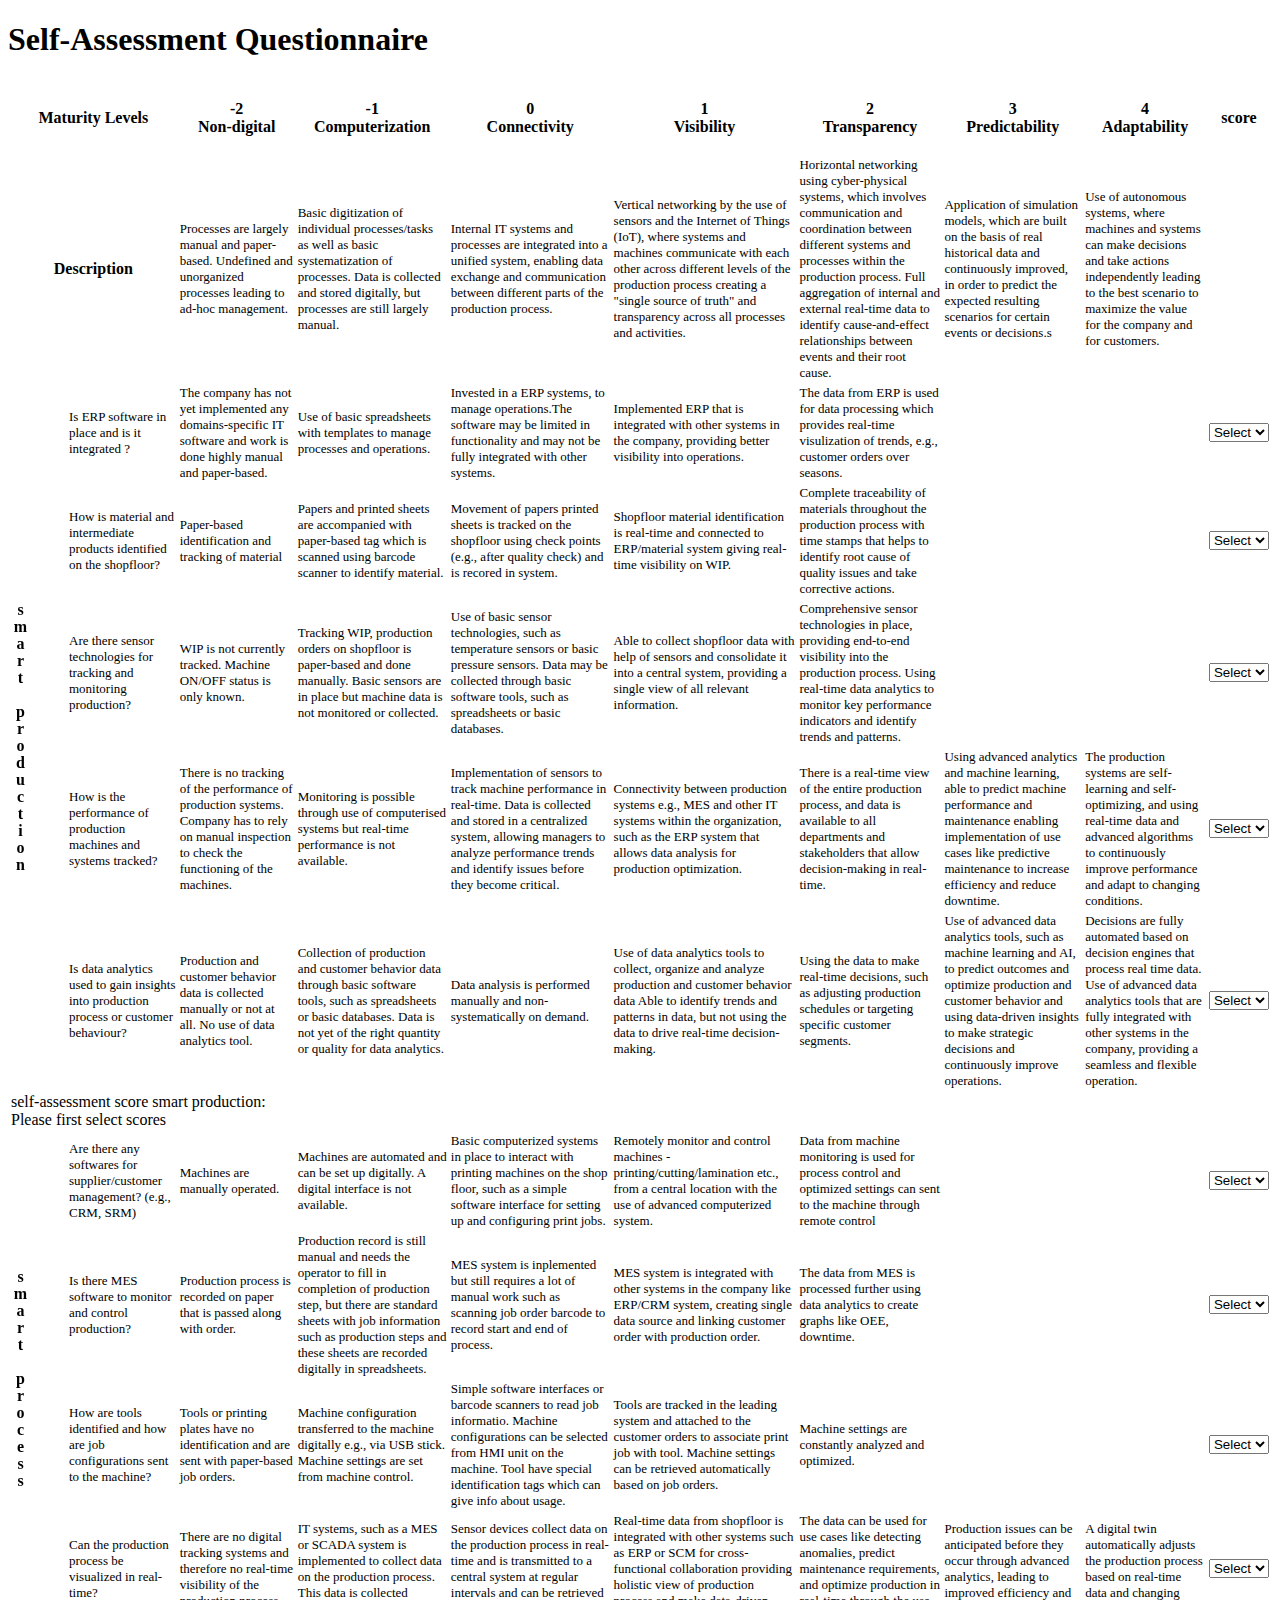
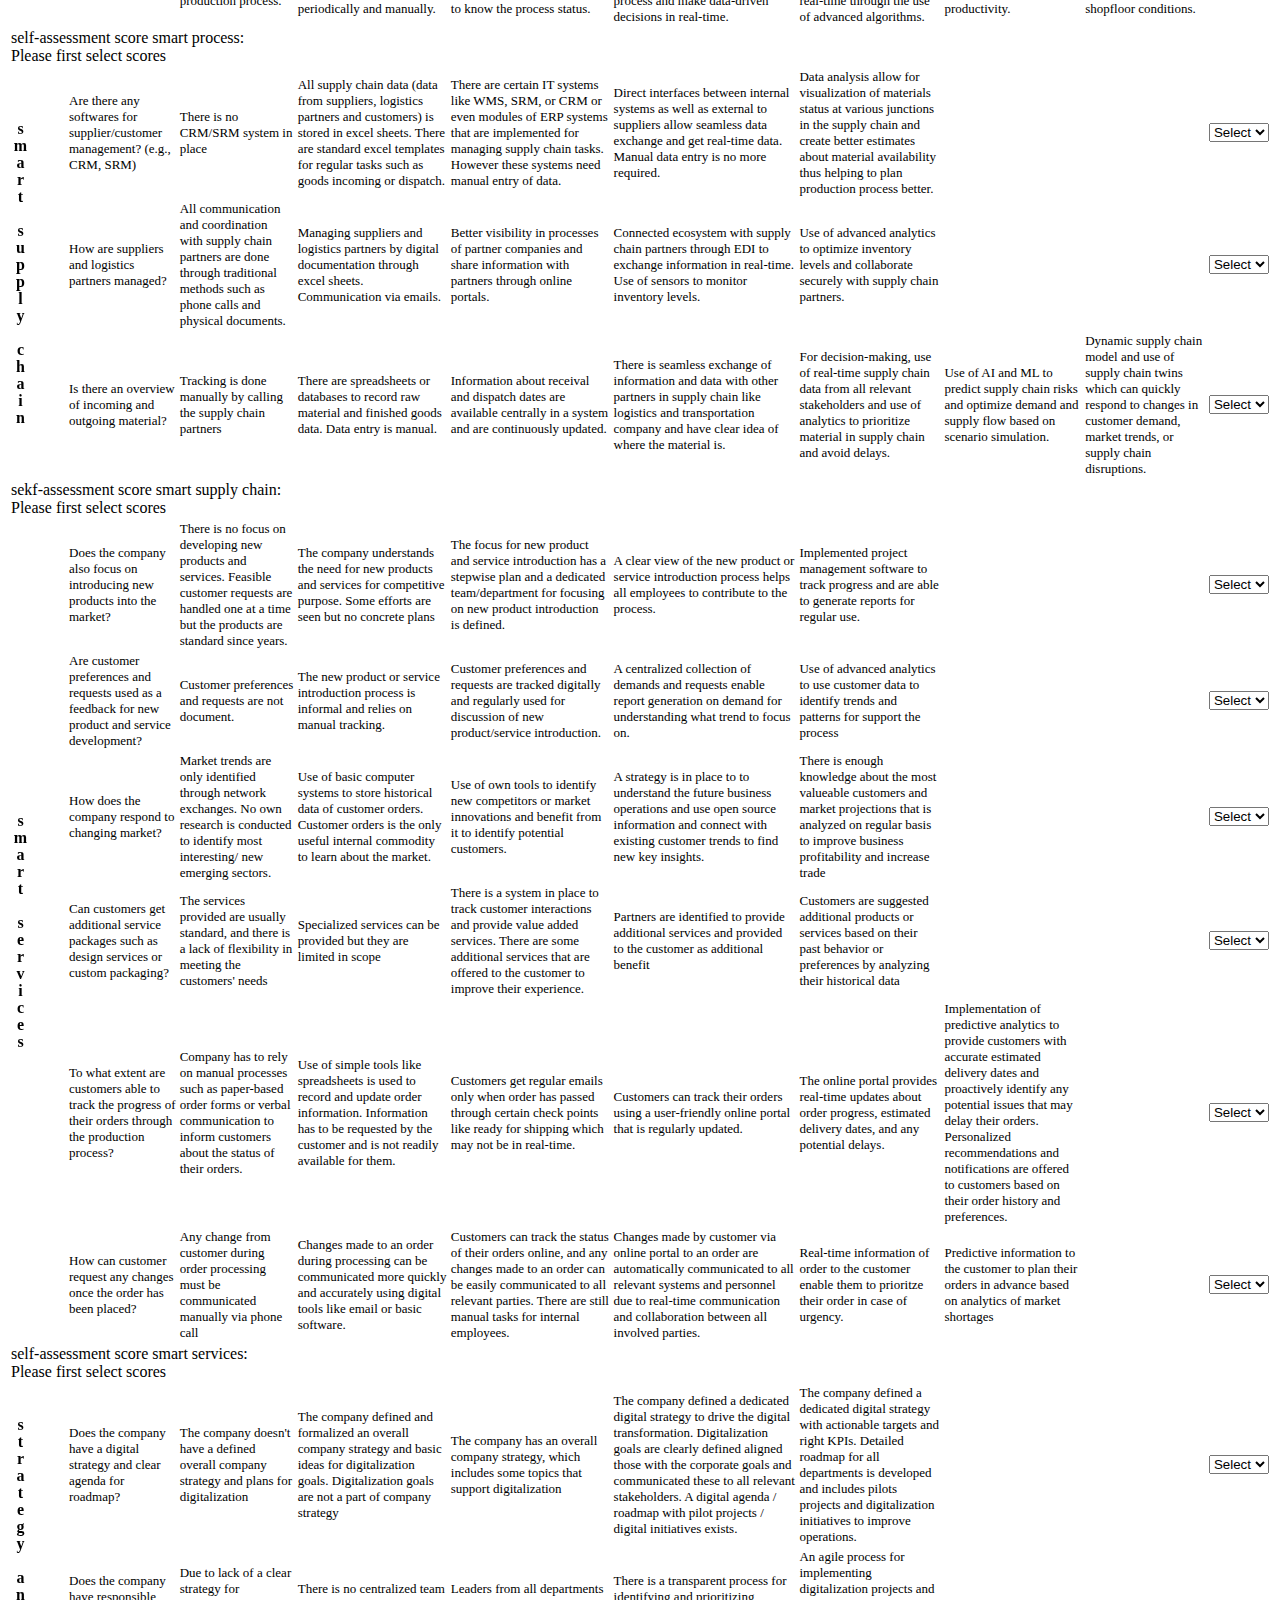
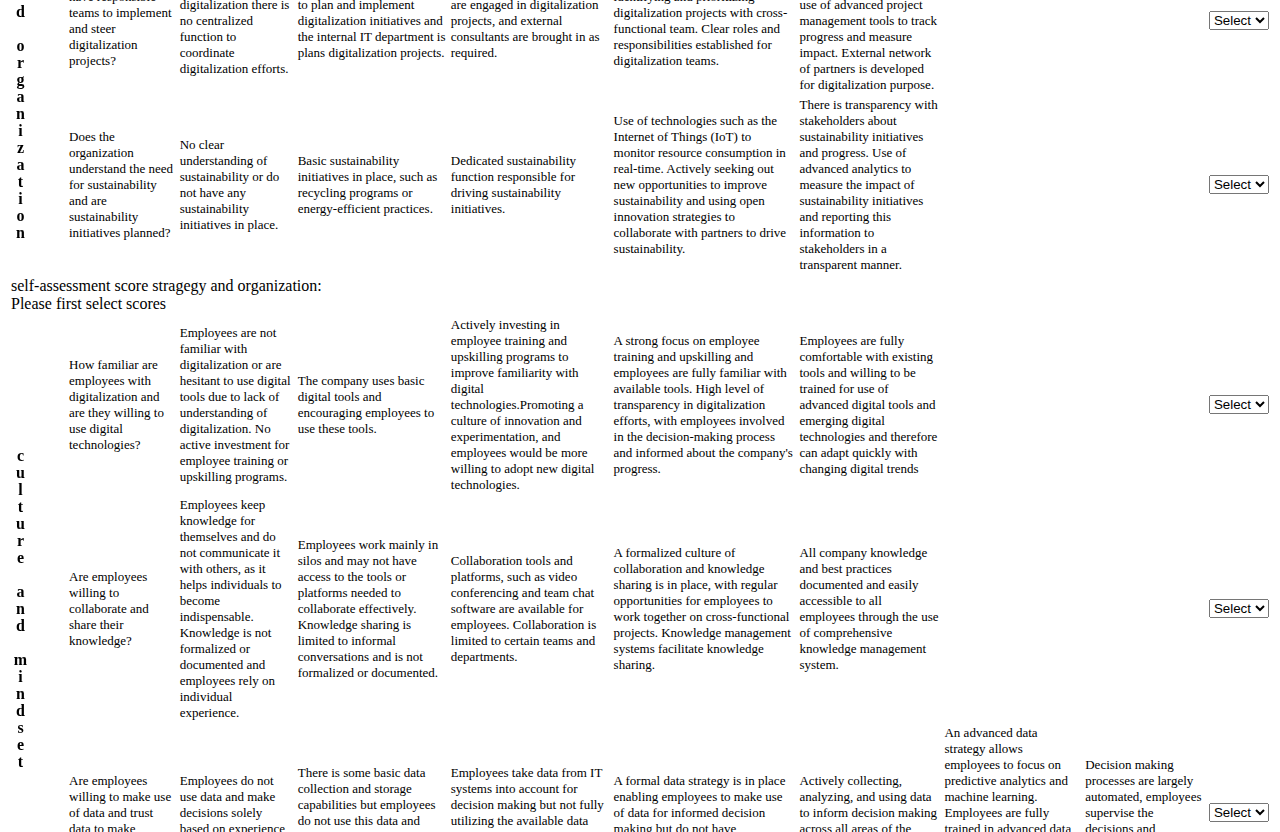
==== commit 4729aa41: "feat: logic update" ====
--- a/dick-questionnaire/index.html
+++ b/dick-questionnaire/index.html
@@ -149,7 +149,7 @@
               <td class="description">Using advanced analytics and machine learning, able to predict machine performance and maintenance enabling implementation of use cases like predictive maintenance to increase efficiency and reduce downtime.</td>
               <td class="description">The production systems are self-learning and self-optimizing, and using real-time data and advanced algorithms to continuously improve performance and adapt to changing conditions.</td>
               <td>
-                <select class="custom-select" onchange='selectHandler("smart-production")()'>
+                <select class="custom-select important" onchange='selectHandler("smart-production")()'>
                   <option selected>Select</option>
                   <option value="-2">-2</option>
                   <option value="-1">-1</option>
@@ -171,7 +171,7 @@
               <td class="description">Use of advanced data analytics tools, such as machine learning and AI, to predict outcomes and optimize production and customer behavior and using data-driven insights to make strategic decisions and continuously improve operations.</td>
               <td class="description">Decisions are fully automated based on decision engines that process real time data. Use of advanced data analytics tools that are fully integrated with other systems in the company, providing a seamless and flexible operation.</td>
               <td>
-                <select class="custom-select" onchange='selectHandler("smart-production")()'>
+                <select class="custom-select important" onchange='selectHandler("smart-production")()'>
                   <option selected>Select</option>
                   <option value="-2">-2</option>
                   <option value="-1">-1</option>
@@ -186,7 +186,7 @@
             <tr class="smart-production">
               <td class="text-center" colspan="10">
                 <div class="text-uppercase">self-assessment score smart production:</div>
-                <div class="score">Please first select scores</div>
+                <div class="score special-average" threshold-score="2" threshold-count="3">Please first select scores</div>
               </td>
             </tr>
 
@@ -270,7 +270,7 @@
               <td class="description">Production issues can be anticipated before they occur through advanced analytics, leading to improved efficiency and productivity.</td>
               <td class="description">A digital twin automatically adjusts the production process based on real-time data and changing shopfloor conditions.</td>
               <td>
-                <select class="custom-select" onchange='selectHandler("smart-process")()'>
+                <select class="custom-select important" onchange='selectHandler("smart-process")()'>
                   <option selected>Select</option>
                   <option value="-2">-2</option>
                   <option value="-1">-1</option>
@@ -284,7 +284,7 @@
             <tr class="smart-process">
               <td class="text-center" colspan="10">
                 <div class="text-uppercase">self-assessment score smart process:</div>
-                <div class="score">Please first select scores</div>
+                <div class="score special-average" threshold-score="2" threshold-count="3">Please first select scores</div>
               </td>
             </tr>
 
@@ -347,7 +347,7 @@
               <td class="description">Use of AI and ML to predict supply chain risks and optimize demand and supply flow based on scenario simulation.</td>
               <td class="description">Dynamic supply chain model and use of supply chain twins which can quickly respond to changes in customer demand, market trends, or supply chain disruptions.</td>
               <td>
-                <select class="custom-select" onchange='selectHandler("smart-supply-chain")()'>
+                <select class="custom-select important" onchange='selectHandler("smart-supply-chain")()'>
                   <option selected>Select</option>
                   <option value="-2">-2</option>
                   <option value="-1">-1</option>
@@ -361,8 +361,8 @@
             </tr>
             <tr class="smart-supply-chain">
               <td class="text-center" colspan="10">
-                <div class="text-uppercase">self-assessment score smart supply chain:</div>
-                <div class="score">Please first select scores</div>
+                <div class="text-uppercase">sekf-assessment score smart supply chain:</div>
+                <div class="score special-average" threshold-score="2" threshold-count="3">Please first select scores</div>
               </td>
             </tr>
 
@@ -466,7 +466,7 @@
               <td class="description">Implementation of predictive analytics to provide customers with accurate estimated delivery dates and proactively identify any potential issues that may delay their orders. Personalized recommendations and notifications are offered to customers based on their order history and preferences.</td>
               <td class="description"></td>
               <td>
-                <select class="custom-select" onchange='selectHandler("smart-services")()'>
+                <select class="custom-select important" onchange='selectHandler("smart-services")()'>
                   <option selected>Select</option>
                   <option value="-2">-2</option>
                   <option value="-1">-1</option>
@@ -487,7 +487,7 @@
               <td class="description">Predictive information to the customer to plan their orders in advance based on analytics of market shortages</td>
               <td class="description"></td>
               <td>
-                <select class="custom-select" onchange='selectHandler("smart-services")()'>
+                <select class="custom-select important" onchange='selectHandler("smart-services")()'>
                   <option selected>Select</option>
                   <option value="-2">-2</option>
                   <option value="-1">-1</option>
@@ -501,7 +501,7 @@
             <tr class="smart-services">
               <td class="text-center" colspan="10">
                 <div class="text-uppercase">self-assessment score smart services:</div>
-                <div class="score">Please first select scores</div>
+                <div class="score special-average" threshold-score="2" threshold-count="3">Please first select scores</div>
               </td>
             </tr>
 
@@ -637,7 +637,7 @@
               <td class="description">An advanced data strategy allows employees to focus on predictive analytics and machine learning. Employees are fully trained in advanced data analysis techniques, and data-driven decision making is an integral part of the company culture.</td>
               <td class="description">Decision making processes are largely automated, employees supervise the decisions and intervene in exceptional cases only.</td>
               <td>
-                <select class="custom-select" onchange='selectHandler("culture-and-mindset")()'>
+                <select class="custom-select important" onchange='selectHandler("culture-and-mindset")()'>
                   <option selected>Select</option>
                   <option value="-2">-2</option>
                   <option value="-1">-1</option>
@@ -652,7 +652,7 @@
             <tr class="culture-and-mindset">
               <td class="text-center" colspan="10">
                 <div class="text-uppercase">self-assessment score culture and mindset:</div>
-                <div class="score">Please first select scores</div>
+                <div class="score special-average" threshold-score="2" threshold-count="3">Please first select scores</div>
               </td>
             </tr>
 
